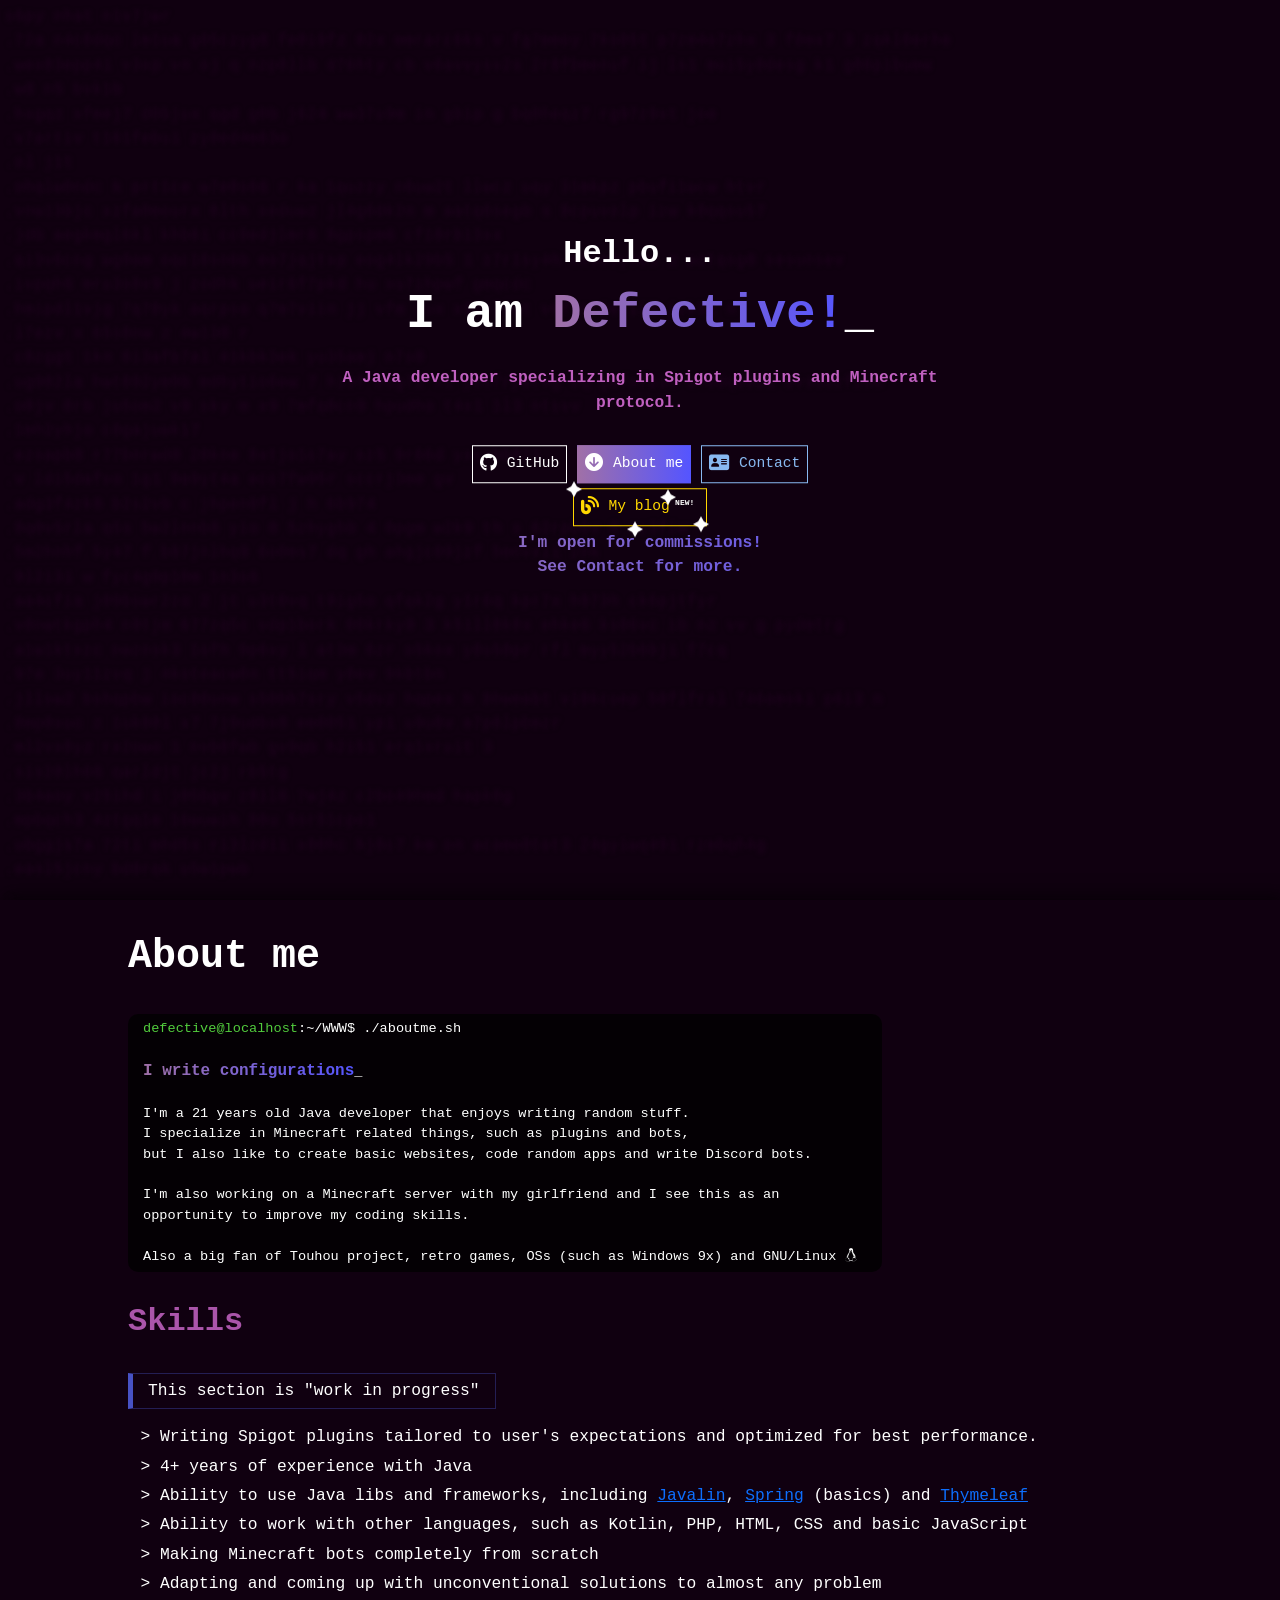
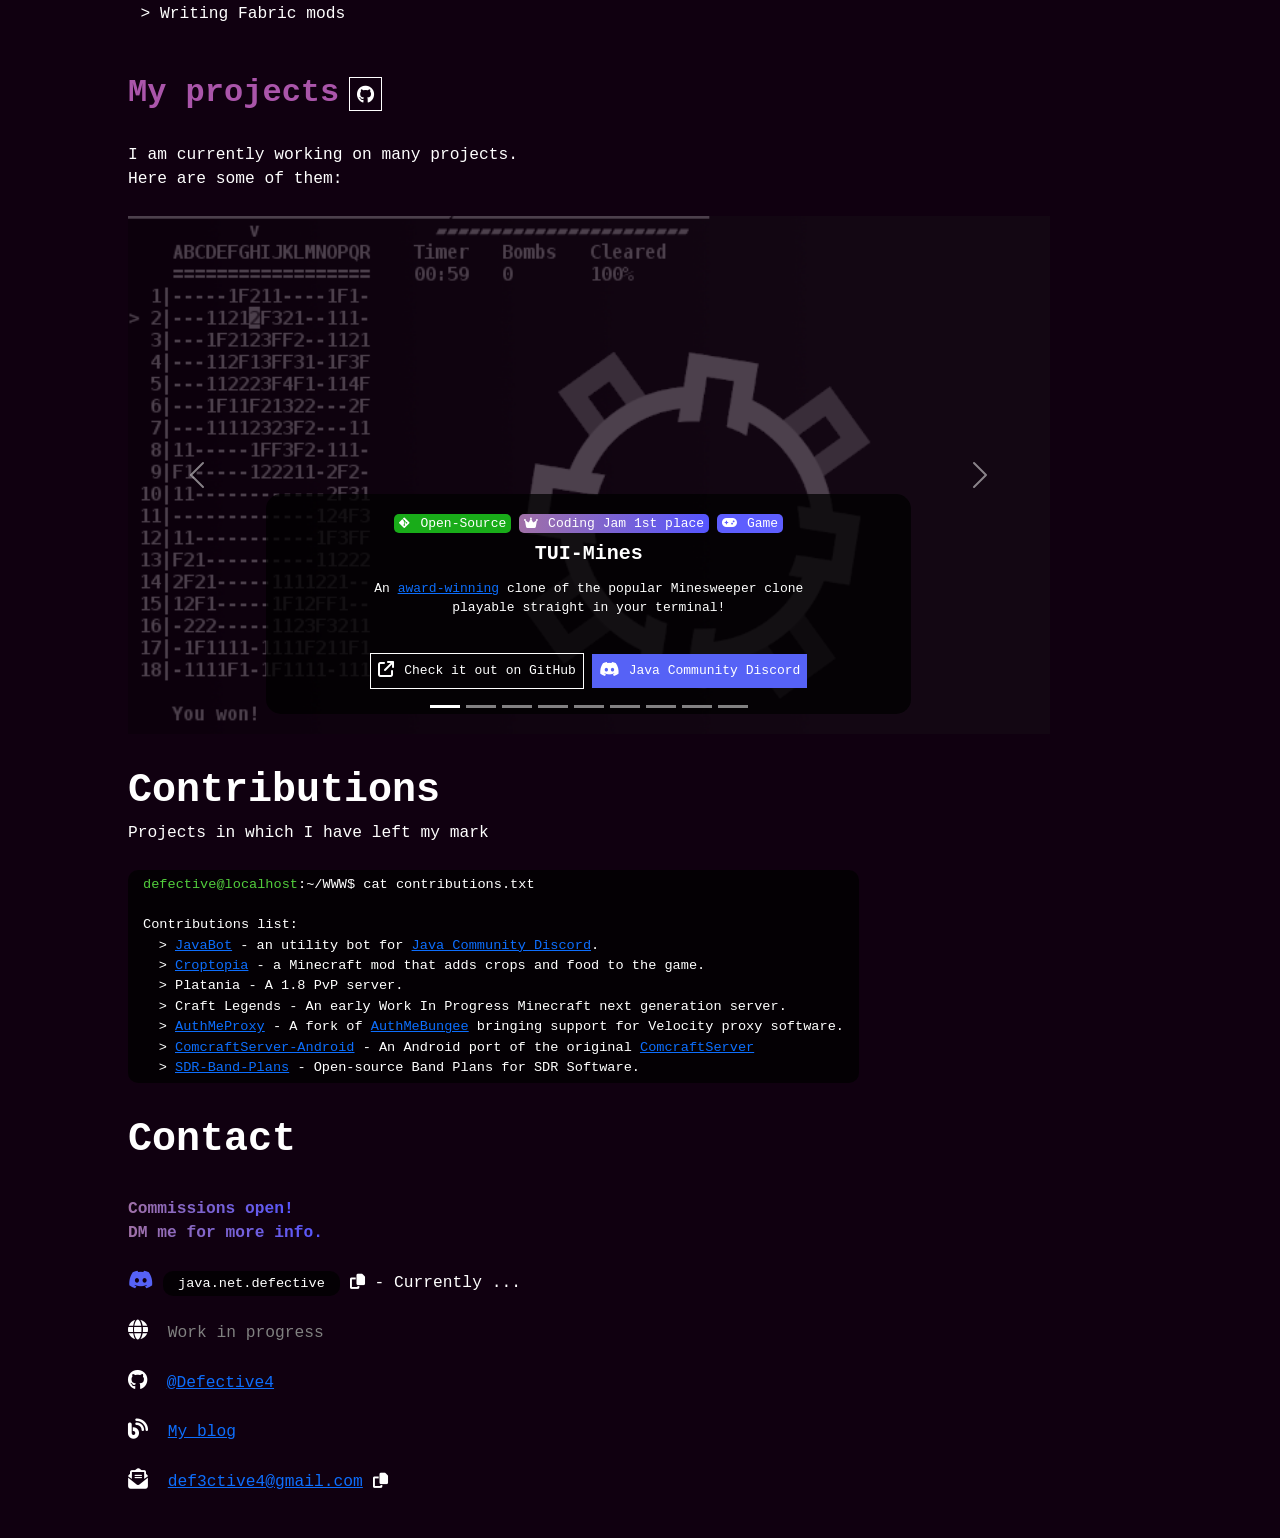
==== index.html @ 36adcb8f "Update index.html" ====
<!DOCTYPE html>
<html>

<head>
    <meta name="author" content="Defective4" />
    <meta name="twitter:title" content="Defective's Website" />
    <meta name="description" content="Hi! I'm Defective, a Java/Minecraft developer." />
    <meta name="twitter:description" content="Hi! I'm Defective, a Java/Minecraft developer." />
    <meta name="twitter:image"
        content="https://cdn.discordapp.com/avatars/1014466568484294656/8b5e52057d59ae0c62cf91e321dd4b16.png?size=1024&format=png&width=0&height=256" />
    <meta name="keywords"
        content="defective, java, developer, commissions, plugins, minecraft, spigot, paper, bukkit, blog, sdr, radio, ham, amateur, programming, development" />
    <meta name="theme-color" content="#a070a7" />

    <meta name="viewport" content="width=device-width, initial-scale=1" />
    <meta charset="UTF-8" />
    <title>Defective</title>
    <script src="js/bootstrap.bundle.js"></script>
    <script src="js/defective.js?rev=20240512"></script>
    <link rel="stylesheet" href="css/bootstrap.css">
    <link rel="stylesheet" href="css/all.min.css">
    <link rel="stylesheet" href="css/defective.css?rev=20240512">
    <link rel="stylesheet" href="css/labels.css?rev=20240511">
</head>

<body>
    <div class="console"></div>
    <div class="headerText">
        <h2 style="margin:0px; display: inline-block; color:white;">Hello...</h2><br>
        <h1 style="margin:0px 0px 15px 0px; display: inline-block"><noscript>I am Defective</noscript><span
                id="hTitle"></span><span class="blinker">_</span></h1><br>
        <div class="headerContent" style="margin-bottom: 30px;">
            <span style="color: #c060c0; font-weight: 600;">A Java developer specializing in Spigot plugins and
                Minecraft protocol.</span>
        </div>
        <div class="headerContent2">
            <a class="button github" href="https://github.com/Defective4"><i class="fab fa-github"></i>GitHub</a>
            <a class="button about" href="#about"><i class="fa fa-arrow-circle-down"></i>About me</a>
            <a class="button contact" href="#contact"><i class="fa fa-contact-card"></i>Contact</a><br>
            <a class="button golden shiny" href="blog">
                <span class="star" style="top: -8px; left: -8px; animation-delay: 1s"></span>
                <span class="star" style="top: 0%; left: 65%; animation-delay: 1.5s"></span>
                <span class="star" style="top: 90%; left: 40%; animation-delay: .75s"></span>
                <span class="star" style="top: 75%; left: 90%; animation-delay: 2.15s"></span>
                <i class="fa fa-blog"></i>My blog <span class="badge">NEW!</span></a>
        </div>
        <div style="animation: appear 1s 2.1s forwards; opacity: 0; font-weight: bold;" class="gradTitle">
            I'm open for commissions!<br>
            See Contact for more.
        </div>
    </div>

    <div class="scontainer">
        <h1 id="about">About me</h1>
        <div style="color: white">
            <p class="code">
                <span style="color: #52cc3d;">defective@localhost</span>:~/WWW$ ./aboutme.sh<br><br>
                <span class="gradTitle" style="font-size: 1rem; font-weight: 600;">I write <span
                        id="words">configurations</span></span><span class="blinker">_</span><br><br>
                <span id="console-aboutme">
                    I'm a 21 years old Java developer that enjoys writing random stuff.<br>
                    I specialize in Minecraft related things, such as plugins and bots, <br>
                    but I also like to create basic websites, code random apps and write Discord bots. <br>
                    <br>
                    I'm also working on a Minecraft server with my girlfriend and I see this as an<br>
                    opportunity to improve my coding skills.<br>
                    <br>
                    Also a big fan of Touhou project, retro games, OSs (such as Windows 9x) and GNU/Linux
                </span> <i class="fab fa-linux"></i><br>
            </p>
            <script>
                animTitle();
            </script>
            <h2>Skills</h2>
            <p class="cite">This section is "work in progress"</p>
            <div style="font-weight: normal;">
                <ul class="marginal" id="console-skills">
                    <li>Writing Spigot plugins tailored to user's expectations and optimized for best performance.</li>
                    <li>4+ years of experience with Java</li>
                    <li>Ability to use Java libs and frameworks, including <a href="https://javalin.io">Javalin</a>, <a href="https://spring.io/projects/spring-framework">Spring</a> (basics) and <a href="https://www.thymeleaf.org/">Thymeleaf</a>
                    <li>Ability to work with other languages, such as Kotlin, PHP, HTML, CSS and basic JavaScript</li>
                    <li>Making Minecraft bots completely from scratch</li>
                    <li>Adapting and coming up with unconventional solutions to almost any problem</li>
                    <li>Writing Fabric mods</li>
                </ul>
            </div>

            <!-- MODALS -->

            <div class="modal fade" id="minesSSHModal" tabindex="-1" style="font-weight: 400;">
                <div class="modal-dialog">
                    <div class="modal-content bg-dark">
                        <div class="modal-header" style="font-size: 0.95rem; font-weight: bold;">
                            SSH TUI-Mines credentials
                        </div>
                        <div class="modal-body" style="font-size: 0.85rem;text-align: left;">
                            Use these credentials in your favourite SSH client:<br>
                            (Tested with <a href="https://www.putty.org/" target="_blank">PuTTY</a>)<br><br>
                            <div class="code" style="text-align: left;">
                                Server: 65.21.130.122<br>
                                Port: 11227<br>
                                User: mines<br>
                                Password is empty
                            </div>
                        </div>
                        <div class="modal-footer">
                            <a class="button github" data-bs-dismiss="modal"><i class="fa fa-close"></i>Close</a>
                        </div>
                    </div>
                </div>
            </div>

            <div class="modal fade" id="minesModal" tabindex="-1" style="font-weight: 400;">
                <div class="modal-dialog">
                    <div class="modal-content bg-dark">
                        <div class="modal-header" style="font-size: 0.95rem; font-weight: bold;">
                            TUI-Mines
                        </div>
                        <div class="modal-body" style="font-size: 0.85rem;">
                            TUI-Mines is the winning project of a Coding Jam hosted<br>
                            at <a href="https://discord.com/invite/X3NmMgzFKF" target="_blank">Java
                                Community
                                Discord</a>.<br>
                            <br>
                            The exact announcement message with winners can be found<br>
                            here: <a
                                href="https://discord.com/channels/648956210850299986/653619894772039680/1169643030475714670"
                                class="discordLink" target="_blank"><svg role="img" xmlns="http://www.w3.org/2000/svg"
                                    width="16" height="16" fill="none" viewBox="0 0 24 24">
                                    <path fill="currentColor" fill-rule="evenodd"
                                        d="M10.99 3.16A1 1 0 1 0 9 2.84L8.15 8H4a1 1 0 0 0 0 2h3.82l-.67 4H3a1 1 0 1 0 0 2h3.82l-.8 4.84a1 1 0 0 0 1.97.32L8.85 16h4.97l-.8 4.84a1 1 0 0 0 1.97.32l.86-5.16H20a1 1 0 1 0 0-2h-3.82l.67-4H21a1 1 0 1 0 0-2h-3.82l.8-4.84a1 1 0 1 0-1.97-.32L15.15 8h-4.97l.8-4.84ZM14.15 14l.67-4H9.85l-.67 4h4.97Z"
                                        clip-rule="evenodd" class=""></path>
                                </svg>announcements
                            </a>
                        </div>
                        <div class="modal-footer">
                            <a class="button github" data-bs-dismiss="modal"><i class="fa fa-close"></i>Close</a>
                        </div>
                    </div>
                </div>
            </div>

            <div class="modal fade" id="sshModal" tabindex="-1" style="font-weight: 400;">
                <div class="modal-dialog">
                    <div class="modal-content bg-dark">
                        <div class="modal-header" style="font-size: 0.95rem; font-weight: bold;">
                            SSH login credentials
                        </div>
                        <div class="modal-body" style="font-size: 0.85rem;text-align: left;">
                            Use these credentials in your favourite SSH client:<br>
                            (Tested with <a href="https://www.putty.org/" target="_blank">PuTTY</a>)
                            <br><br>
                            <div class="code" style="text-align: left;">
                                Server: 65.21.130.122<br>
                                Port: 11227<br>
                                User: visitor<br>
                                Password is empty
                            </div>
                        </div>
                        <div class="modal-footer">
                            <a class="button github" data-bs-dismiss="modal"><i class="fa fa-close"></i>Close</a>
                        </div>
                    </div>
                </div>
            </div>

            <!-- END OF MODALS -->

            <h2 style="display: inline-block;">My projects</h2> <a class="button github"
                href="https://github.com/Defective4"><i class="fab fa-github" style="margin: 0px"></i></a><br>
            I am currently working on many projects. <br>
            Here are some of them:<br><br>
            <div id="showcaseCarousel" class="carousel slide" data-bs-ride="carousel" style="width: 80%;">
                <div class="carousel-indicators">
                    <button type="button" data-bs-target="#showcaseCarousel" data-bs-slide-to="0" class="active"
                        aria-current="true" aria-label="Slide 1"></button>
                    <button type="button" data-bs-target="#showcaseCarousel" data-bs-slide-to="1" aria-current="true"
                        aria-label="Slide 2"></button>
                    <button type="button" data-bs-target="#showcaseCarousel" data-bs-slide-to="2" aria-current="true"
                        aria-label="Slide 3"></button>
                    <button type="button" data-bs-target="#showcaseCarousel" data-bs-slide-to="3" aria-current="true"
                        aria-label="Slide 4"></button>
                    <button type="button" data-bs-target="#showcaseCarousel" data-bs-slide-to="4" aria-current="true"
                        aria-label="Slide 5"></button>
                    <button type="button" data-bs-target="#showcaseCarousel" data-bs-slide-to="5" aria-current="true"
                        aria-label="Slide 6"></button>
                    <button type="button" data-bs-target="#showcaseCarousel" data-bs-slide-to="6" aria-current="true"
                        aria-label="Slide 7"></button>
                    <button type="button" data-bs-target="#showcaseCarousel" data-bs-slide-to="7" aria-current="true"
                        aria-label="Slide 8"></button>
                    <button type="button" data-bs-target="#showcaseCarousel" data-bs-slide-to="8" aria-current="true"
                        aria-label="Slide 9"></button>
                </div>
                <div class="carousel-inner">
                    <div class="carousel-item active">
                        <img src="img/mines.png" class="d-block w-100 cImage" alt="...">
                        <div class="carousel-caption carousel-text">
                            <div class="labels d-none d-md-block">
                                <span class="label label-green"><i class="fab fa-git-alt"></i>Open-Source</span>
                                <span class="label label-shine"><i class="fa fa-crown"></i>Coding Jam 1st place</span>
                                <span class="label label-blue"><i class="fa fa-gamepad"></i>Game</span>
                            </div>
                            <h5 class="carousel-title">TUI-Mines</h5>
                            <div class="d-none d-md-block console-c-content">
                                <p>
                                    An <a href="#" onclick="event.preventDefault();" data-bs-toggle="modal"
                                        data-bs-target="#minesModal">award-winning</a> clone of the
                                    popular Minesweeper clone<br>
                                    playable straight in your terminal!<br>
                                </p><br>
                            </div>
                            <a class="button github" style="font-size: 1em;"
                                href="https://github.com/Defective4/TUI-Mines" target="_blank"><i
                                    class="fa fa-external-link"></i>Check
                                it out on GitHub</a>
                            <a class="button discord-filled" style="font-size: 1em;"
                                href="https://discord.com/invite/X3NmMgzFKF" target="_blank"><i
                                    class="fab fa-discord"></i>Java
                                Community Discord</a>
                        </div>
                    </div>
                    <div class="carousel-item">
                        <img src="img/ssh.png" class="d-block w-100 cImage" alt="...">
                        <div class="carousel-caption carousel-text">
                            <div class="labels d-none d-md-block">
                                <span class="label label-red"><i class="fa fa-ban"></i>Closed source</span>
                            </div>
                            <h5 class="carousel-title">Site over SSH</h5>
                            <div class="d-none d-md-block console-c-content">
                                <p>
                                    A version of <strong>this</strong> site available over SSH!<br>
                                    Go ahead, try it out!
                                </p><br>

                                <a class="button github" style="font-size: 1em;" data-bs-toggle="modal"
                                    data-bs-target="#sshModal"><i class="fa fa-plug"></i>SSH login
                                    credentials</a>
                            </div>
                        </div>
                    </div>
                    <div class="carousel-item">
                        <img src="img/starbox.png" class="d-block w-100 cImage" alt="...">
                        <div class="carousel-caption carousel-text">
                            <div class="labels d-none d-md-block">
                                <span class="label label-green"><i class="fab fa-git-alt"></i>Open-Source</span>
                                <span class="label label-blue">Server</span>
                                <span class="label label-gold"><i class="fa fa-hourglass-2"></i>Work in progress</span>
                            </div>
                            <h5 class="carousel-title">StarBox Engine</h5>
                            <div class="d-none d-md-block console-c-content">
                                <p>
                                    A simple, limbo-oriented Minecraft server software written from scratch in Java.
                                    <br>
                                    Currently supports Minecraft 1.16.5, has basic world support, commands and
                                    more.
                                </p><br>

                                <a class="button github" style="font-size: 1em;"
                                    href="https://github.com/Defective4/StarBox-Engine" target="_blank"><i
                                        class="fa fa-external-link"></i>Check it out on GitHub</a>
                            </div>
                        </div>
                    </div>
                    <div class="carousel-item">
                        <img src="img/guns.png" class="d-block w-100 cImage" alt="...">
                        <div class="carousel-caption carousel-text">
                            <div class="labels d-none d-md-block">
                                <span class="label label-red"><i class="fa fa-ban"></i>Closed source</span>
                                <span class="label label-shine"><i class="fa fa-wand-magic-sparkles"></i>Closed
                                    beta</span>
                                <span class="label label-green"><i class="fa fa-plug"></i>Minecraft Plugin</span>
                            </div>
                            <h5 class="carousel-title">Guns</h5>
                            <div class="d-none d-md-block console-c-content">
                                <p>
                                    A FPS (First Person Shooter) inspired by Counter-Strike: Global Offensive. <br>
                                    It has custom weapons, leaderboards, duels and <strong>custom bots</strong>!
                                </p><br>

                                <a class="button github disabled" style="font-size: 1em;"><i
                                        class="fa fa-info-circle"></i>Learn more</a>
                                <a class="button about disabled" style="font-size: 1em;"><i
                                        class="fa fa-envelope"></i>Apply for Beta</a>
                            </div>
                        </div>
                    </div>
                    <div class="carousel-item">
                        <img src="img/paint.png" class="d-block w-100 cImage" alt="...">
                        <div class="carousel-caption carousel-text">
                            <div class="labels d-none d-md-block">
                                <span class="label label-red"><i class="fa fa-ban"></i>Closed source</span>
                                <span class="label label-shine"><i class="fa fa-wand-magic-sparkles"></i>Closed
                                    beta</span>
                                <span class="label label-green"><i class="fa fa-plug"></i>Minecraft Plugin</span>
                            </div>
                            <h5 class="carousel-title">Paint</h5>
                            <div class="d-none d-md-block console-c-content">
                                <p>
                                    Paint outstanding paintings without leaving the game!<br>
                                    This game mode allows you to create paintings using a brush, <br>
                                    and after you are done you can share them using a generated link!
                                </p><br>

                                <a class="button github disabled" style="font-size: 1em;"><i
                                        class="fa fa-info-circle"></i>Learn more</a>
                                <a class="button about disabled" style="font-size: 1em;"><i
                                        class="fa fa-envelope"></i>Apply for Beta</a>
                            </div>
                        </div>
                    </div>
                    <div class="carousel-item">
                        <img src="img/noimage.png" class="d-block w-100 cImage" alt="...">
                        <div class="carousel-caption carousel-text">
                            <div class="labels d-none d-md-block">
                                <span class="label label-green"><i class="fab fa-git-alt"></i>Open-Source</span>
                                <span class="label label-blue"><i class="fa fa-book"></i>Library</span>
                            </div>
                            <h5 class="carousel-title">Minecraft-MS-Authenticator</h5>
                            <div class="d-none d-md-block console-c-content">
                                <p>
                                    A simple Java library that lets you autenticate an user with Microsoft/Mojang API.
                                    <br>
                                    It provides an easy way to access user's XBox profile and log into online Minecraft
                                    servers.
                                </p><br>

                                <a class="button github" style="font-size: 1em;"
                                    href="https://github.com/Defective4/Minecraft-MS-Authenticator" target="_blank"><i
                                        class="fa fa-external-link"></i>Check it out on GitHub</a>
                            </div>
                        </div>
                    </div>
                    <div class="carousel-item">
                        <img src="img/mcwsapi.png" class="d-block w-100 cImage" alt="...">
                        <div class="carousel-caption carousel-text">
                            <div class="labels d-none d-md-block">
                                <span class="label label-green"><i class="fab fa-git-alt"></i>Open-Source</span>
                                <span class="label label-blue"><i class="fa fa-book"></i>Library</span>
                            </div>
                            <h5 class="carousel-title">MCWebStatusAPI</h5>
                            <div class="d-none d-md-block console-c-content">

                                <p>
                                    A PHP library to fetch Minecraft server status. <br>
                                    Contains methods to ping a server and parse the response into HTML. <br>
                                    Supports RGB colors!
                                </p><br>
                            </div>
                            <a class="button github" style="font-size: 1em;"
                                href="https://github.com/Defective4/MCWebStatusAPI" target="_blank"><i
                                    class="fa fa-external-link"></i>Check it out on GitHub</a>
                        </div>
                    </div>
                    <div class="carousel-item">
                        <img src="img/amcc.png" class="d-block w-100 cImage" alt="...">
                        <div class="carousel-caption carousel-text">
                            <div class="labels d-none d-md-block">
                                <span class="label label-green"><i class="fab fa-git-alt"></i>Open-Source</span>
                                <span class="label label-blue">Client</span>
                                <span class="label label-red"><i class="fa fa-x"></i>Abandoned</span>

                            </div>
                            <h5 class="carousel-title">Another Minecraft Chat Client</h5>
                            <div class="d-none d-md-block console-c-content">

                                <p>A multi-purpose, multi-version Minecraft chat client.<br>
                                    It lets you join most of the servers and chat freely without launching, or even
                                    owning
                                    the game!
                                </p><br>
                            </div>
                            <a class="button github" style="font-size: 1em;"
                                href="https://github.com/Defective4/Another-Minecraft-Chat-Client" target="_blank"><i
                                    class="fa fa-external-link"></i>Check it out on GitHub</a>
                        </div>
                    </div>
                    <div class="carousel-item">
                        <img src="img/noimage.png" class="d-block w-100 cImage" alt="...">
                        <div class="carousel-caption carousel-text">
                            <div class="labels d-none d-md-block">
                                <span class="label label-green"><i class="fab fa-git-alt"></i>Open-Source</span>
                                <span class="label label-blue"><i class="fa fa-book"></i>Library</span>
                                <span class="label label-red"><i class="fa fa-x"></i>Abandoned</span>
                            </div>
                            <h5 class="carousel-title">MineLite</h5>
                            <div class="d-none d-md-block console-c-content">
                                <p>
                                    A basic Minecraft protocol framework.<br>
                                    It's designed with chat bots in mind, currently waits for a complete rewrite.
                                </p><br>

                                <a class="button github" style="font-size: 1em;"
                                    href="https://github.com/Defective4/MineLite" target="_blank"><i
                                        class="fa fa-external-link"></i>Check it out on GitHub</a>
                            </div>
                        </div>
                    </div>
                </div>
                <button class="carousel-control-prev" type="button" data-bs-target="#showcaseCarousel"
                    data-bs-slide="prev">
                    <span class="carousel-control-prev-icon" aria-hidden="true"></span>
                    <span class="visually-hidden">Previous</span>
                </button>
                <button class="carousel-control-next" type="button" data-bs-target="#showcaseCarousel"
                    data-bs-slide="next">
                    <span class="carousel-control-next-icon" aria-hidden="true"></span>
                    <span class="visually-hidden">Next</span>
                </button>
            </div>
        </div>
        <h1 style="margin-bottom: 0px;">Contributions</h1>
        Projects in which I have left my mark<br><br>
        <div class="code">
            <span style="color: #52cc3d;">defective@localhost</span>:~/WWW$ cat contributions.txt<br><br>
            Contributions list:<br>
            <ul style="margin: 0px;" id="console-contributions">
                <li><a href="https://github.com/Java-Discord/JavaBot" target="_blank">JavaBot</a> - an utility bot for
                    <a href="https://discordjug.net/" target="_blank">Java Community Discord</a>.
                </li>
                <li><a href="https://github.com/ExcessiveAmountsOfZombies/Croptopia" target="_blank">Croptopia</a> - a
                    Minecraft mod that adds crops and food to the game.</li>
                <li>Platania - A 1.8 PvP server.</li>
                <li>Craft Legends - An early Work In Progress Minecraft next generation server.</li>
                <li><a href="https://github.com/Defective4/AuthMeProxy" target="_blank">AuthMeProxy</a> - A fork of <a href="https://github.com/AuthMe/AuthMeBungee" target="_blank">AuthMeBungee</a> bringing support for Velocity proxy software.</li>
                <li><a href="https://github.com/Defective4/ComcraftServer-Android" target="_blank">ComcraftServer-Android</a> - An Android port of the original <a href="https://github.com/simon816/ComcraftServer" target="_blank">ComcraftServer</a></li>
                <li><a href="https://github.com/Arrin-KN1E/SDR-Band-Plans" target="_blank">SDR-Band-Plans</a> - Open-source Band Plans for SDR Software.</li>
            </ul>
        </div>
        </p>
        <h1 id="contact">Contact</h1>
        <div>
            <span style="font-weight: bold;">
                <span class="gradTitle">Commissions open!</span><br>
                <span class="gradTitle">DM me for more info.</span>
            </span><br>
            <br>
            <div id="console-contacts">
                <span class="console-contact" type="Discord"><i class="fab fa-discord" style="color: #5662F6"></i><span
                        class="code">java.net.defective</span>
                    <a copy="java.net.defective" class="copy-btn"></a>-
                    Currently <span id="discordOnline">...</span></span> <span id="discordPlaying"></span><br><br>
                <span class="console-contact" type="Website"><i class="fa fa-globe"></i> <span style="color: gray;">Work
                        in progress</span></span><br><br>
                <span class="console-contact" type="GitHub"><i class="fab fa-github"></i> <a
                        href="https://github.com/Defective4">@Defective4</a></span><br><br>
                <span class="console-contact" type="Blog"><i class="fa fa-blog"></i> <a href="blog">My
                        blog<span class="hidden" style="display:none;"> -
                            https://defective4.github.io/blog</span></a></span><br><br>
                <span class="console-contact" type="Mail"><i class="fa fa-envelope-open-text"></i> <a
                        href="mailto:def3ctive4@gmail.com">def3ctive4@gmail.com</a> <a copy="def3ctive4@gmail.com"
                        class="copy-btn"></a></span>

                <script>
                    const discordOnline = document.getElementById("discordOnline");
                    const xhr = new XMLHttpRequest();
                    xhr.onreadystatechange = function () {
                        if (xhr.readyState == XMLHttpRequest.DONE && xhr.status == 200) {
                            const content = xhr.responseText;
                            const json = JSON.parse(content);
                            let color;
                            let inner;

                            switch (json["status"]) {
                                case "online": {
                                    color = "lime";
                                    inner = "Online!";
                                    break;
                                }
                                case "idle": {
                                    color = "yellow";
                                    inner = "Idle";
                                    break;
                                }
                                case "dnd": {
                                    color = "red";
                                    inner = "Do not disturb";
                                    break;
                                }
                                default: {
                                    color = "gray";
                                    inner = "Offline";
                                    break;
                                }
                            }

                            const playing = json["playing"];
                            const discordPlaying = document.getElementById("discordPlaying");

                            if (playing !== undefined) {
                                discordPlaying.innerHTML = " (playing <strong>" + playing + "</strong>)";
                            } else {
                                const client = json["clients"];
                                if (client !== undefined && client == "phone") {
                                    discordPlaying.innerHTML = " (on my phone)";
                                }
                            }

                            discordOnline.style.color = color;
                            discordOnline.innerHTML = inner;
                        }
                    }
                    xhr.open("GET", "https://racuszki.pl/racuszek/online");
                    xhr.send();
                </script>
            </div>
            <br><br>
            <script>
                initCopy();
            </script>
        </div>
    </div>
</body>

</html>
---- css/defective.css ----
#post-time {
    opacity: 0.5;
    font-size: 0.8rem;
}

.accordion-button {
    background-color: #00000000 !important;
    color: white !important;
}

.accordion-item {
    border: none !important;
}

.accordion-header {
    padding: 0px !important;
    margin: 0px !important;
}

tr {
    border: 1px solid rgba(255, 255, 255, 0.3);
}

table,
thead {
    outline: 1px solid white;
}

td,
th {
    padding: 5px;
    border: 1px solid rgba(255, 255, 255, 0.3);
}

.post-container ul li {
    list-style-type: "- ";
}

.post-container {
    margin-top: 32px;
    border: 1px solid rgba(255, 255, 255, 0.171);
    border-radius: 15px;
    padding: 30px 60px;
    text-align: justify;
    font-size: 0.85rem;
}

.post-container code {
    background-color: rgba(0, 0, 0, 0.7);
    display: inline-block;
    border-radius: 5px;
    padding: 2px 5px;
}

.post-container pre code {
    padding: 15px 15px;
}

.post-container h1,
.post-container h2,
.post-container h3 {
    color: white !important;
    margin: 30px 0px 5px 0px;
}

.card {
    background-color: rgba(255, 255, 255, 0);
    border: 1px solid rgba(255, 255, 255, 0.1);
    font-size: 0.75rem;
}

.card-link {
    color: #c58cce !important;
    font-weight: bold;
    text-decoration: none;
    cursor: pointer;
    font-size: 0.8rem;
    border-radius: 5px;
    padding: 3px 5px;
    margin-left: -5px;
    transition: background-color .1s ease-in-out;
    user-select: none;
    position: relative;
    overflow: hidden !important;
    background: #00000000;
    border: none;
}

.card-link:before {
    content: "";
    position: absolute;
    background: rgba(255, 255, 255, 0.3);
    top: 50%;
    left: 50%;
    transform: translate(-50%, -50%);
    width: 0;
    border-radius: 100%;
}

.card-link.ripple:before {
    animation: ripple 1s forwards;
}

@keyframes ripple {
    0% {
        width: 0%;
        padding-top: 0%;
        opacity: 1;
    }

    40% {
        width: 120%;
        padding-top: 120%;
        opacity: 1;
    }

    100% {
        width: 120%;
        padding-top: 120%;
        opacity: 0;
    }
}

.card-link:hover,
.card-link:focus {
    background: rgba(255, 255, 255, 0.1);
}

.card-body h5 {
    margin: 0px;
}

.card-time {
    margin-top: 0px;
    opacity: 0.5;
    user-select: none;
    width: fit-content;
    text-decoration: underline;
    cursor: pointer;
}

.cards {
    margin-top: 16px;
}

.cards .card {
    margin-bottom: 16px;
}

.star {
    position: absolute;
    background-image: url(../img/star.png);
    background-size: contain;
    width: 16px;
    height: 16px;
    animation: shine 2s infinite linear;
    pointer-events: none;
}

@keyframes shine {
    0% {
        transform: rotate(0deg) scale(0%);
    }

    40% {
        transform: rotate(360deg) scale(100%);
    }

    80%,
    100% {
        transform: rotate(720deg) scale(0%);
    }
}

.shiny {
    position: relative;
}

.fa,
.fab {
    margin-right: 10px;
}

table a {
    text-decoration: none;
}

.copy-btn {
    color: white;
    font-size: 0.95rem;
    text-decoration: none;
}

.copy-btn:hover {
    color: white;
}

.discordLink {
    background-color: rgba(88, 101, 242, 0.3);
    padding: 0px 2px;
    color: white !important;
    text-decoration: none;
    border-radius: 3px;
    transition: background-color 0.05s ease-out 0s, color 0.05s ease-out 0s;
}

.discordLink:hover {
    background-color: rgba(88, 101, 242);
}

.code {
    background: rgba(0, 0, 0, 0.75);
    width: fit-content;
    padding: 5px 15px;
    border-radius: 10px;
    font-size: 0.85rem;
}

.imgHeader {
    width: 64rem;
    max-width: 100%;
    opacity: 0.5;
    position: relative;
    left: 50%;
    transform: translateX(-50%);
}

.carousel-title {
    margin: 5px 0px 10px 0px;
}

.carousel-text {
    font-size: 0.8em;
    background: rgba(0, 0, 0, 0.75);
    border-radius: 15px;
}

.cImage {
    opacity: 0.25;
    transition: 0.25s;
}


.disabled {
    opacity: 0.5;
    cursor: not-allowed !important;
    transform: scale(1) !important;
}

.cImage:hover {
    opacity: 0.5;
}

.marginal li {
    margin-bottom: 5px;
}

.cite {
    border-style: solid;
    border-color: #4751c460 #4751c460 #4751c460 #4752c4;
    border-width: 1px 1px 1px 5px;
    padding: 5px 15px;
    width: fit-content;
}

.console {
    color: rgba(0, 0, 0, 0);
    text-shadow: 5px 5px 5px #200020;
    position: fixed;
    pointer-events: none;
    user-select: none;
}

.scontainer {
    position: absolute;
    top: 100%;
    padding-left: 10%;
    background-color: #100010 !important;
    box-shadow: 5px -5px 15px #080008;
    width: 100%;
}

.button:active {
    transform: scale(0.95);
}

.button {
    padding: 7px;
    font-size: 0.9em;
    cursor: pointer;
    transition: 0.1s;
    text-decoration: none;
    overflow-wrap: initial;
    border-radius: 0px;
    margin-bottom: 5px;
    display: inline-flex;
    width: fit-content;
    user-select: none;
}

.button.contact {
    border: 1px solid rgb(136, 185, 241);
    color: rgb(136, 185, 241);
}

.button.contact:hover {
    background: rgb(136, 185, 241);
    color: black;
}

.button.golden {
    border: 1px solid gold;
    color: gold;
}

.button.github {
    border: 1px solid white;
    color: white;
}

.button.github:hover {
    color: black;
    background: white;
}

.button.discord {
    border: 1px solid #5662F6;
    color: #5662F6;
}

.button.discord-filled {
    background: #5662F6;
    color: white;
}

.button.discord-filled:hover {
    background: #4752c4;
}

h3 {
    color: white;
}

h2 {
    color: #aa55aa;
}

ul li {
    list-style-type: "> "
}

.button.discord:hover {
    background: #5662F6;
    color: white;
}

.button.about {
    border-image: linear-gradient(to right, #a070a7, #5555ff) 1 1;
    border-width: 1px;
    border-style: solid;
    color: white;
    background-image: linear-gradient(to right, #a070a7, #5555ff) !important;
}

html {
    scroll-behavior: smooth;
}

body {
    background-color: #100010 !important;
    color: white;
    font-size: 1.25em;
    font-family: monospace;
}

.gradTitle {
    background: linear-gradient(to right, #a070a7, #5555ff);
    color: rgba(0, 0, 0, 0);
    -webkit-background-clip: text;
    background-clip: text;
}


.headerContent {
    position: relative;
    animation: appear 1s 1s forwards;
    opacity: 0;
}

.headerContent2 {
    position: relative;
    animation: appear 1s 1.5s forwards;
    opacity: 0;
    cursor: default;
}

@keyframes appear {
    from {
        top: 50px;
        opacity: 0;
    }

    to {
        top: 0px;
        opacity: 1;
    }
}

.headerText {
    text-align: center;
    position: absolute;
    top: 45%;
    left: 50%;
    transform: translate(-50%, -50%);
}

.headerText h1 {
    font-size: 3em;
}

.blinker {
    animation: blinker 0.5s infinite 0.5s;
    color: white;
    animation-timing-function: step-end;
}

@keyframes blinker {
    from {
        opacity: 1;
    }

    50% {
        opacity: 0;
    }

    to {
        opacity: 1;
    }
}
---- css/labels.css ----
.badge {
    font-size: 0.5rem;
}

.label {
    padding: 2px 5px;
    border-radius: 5px;
}

.label i {
    font-size: 0.75rem !important;
}

.labels {
    cursor: default;
    user-select: none;
    pointer-events: none;
}

.label.label-green {
    background: rgb(25, 172, 25);
}

.label.label-blue {
    background: rgb(94, 94, 255);
}

.label.label-shine {
    background: linear-gradient(to right, #a070a7, #5555ff);
}

.label.label-red {
    background: rgb(202, 35, 35);
}

.label.label-gold {
    background: rgb(175, 152, 19);
}
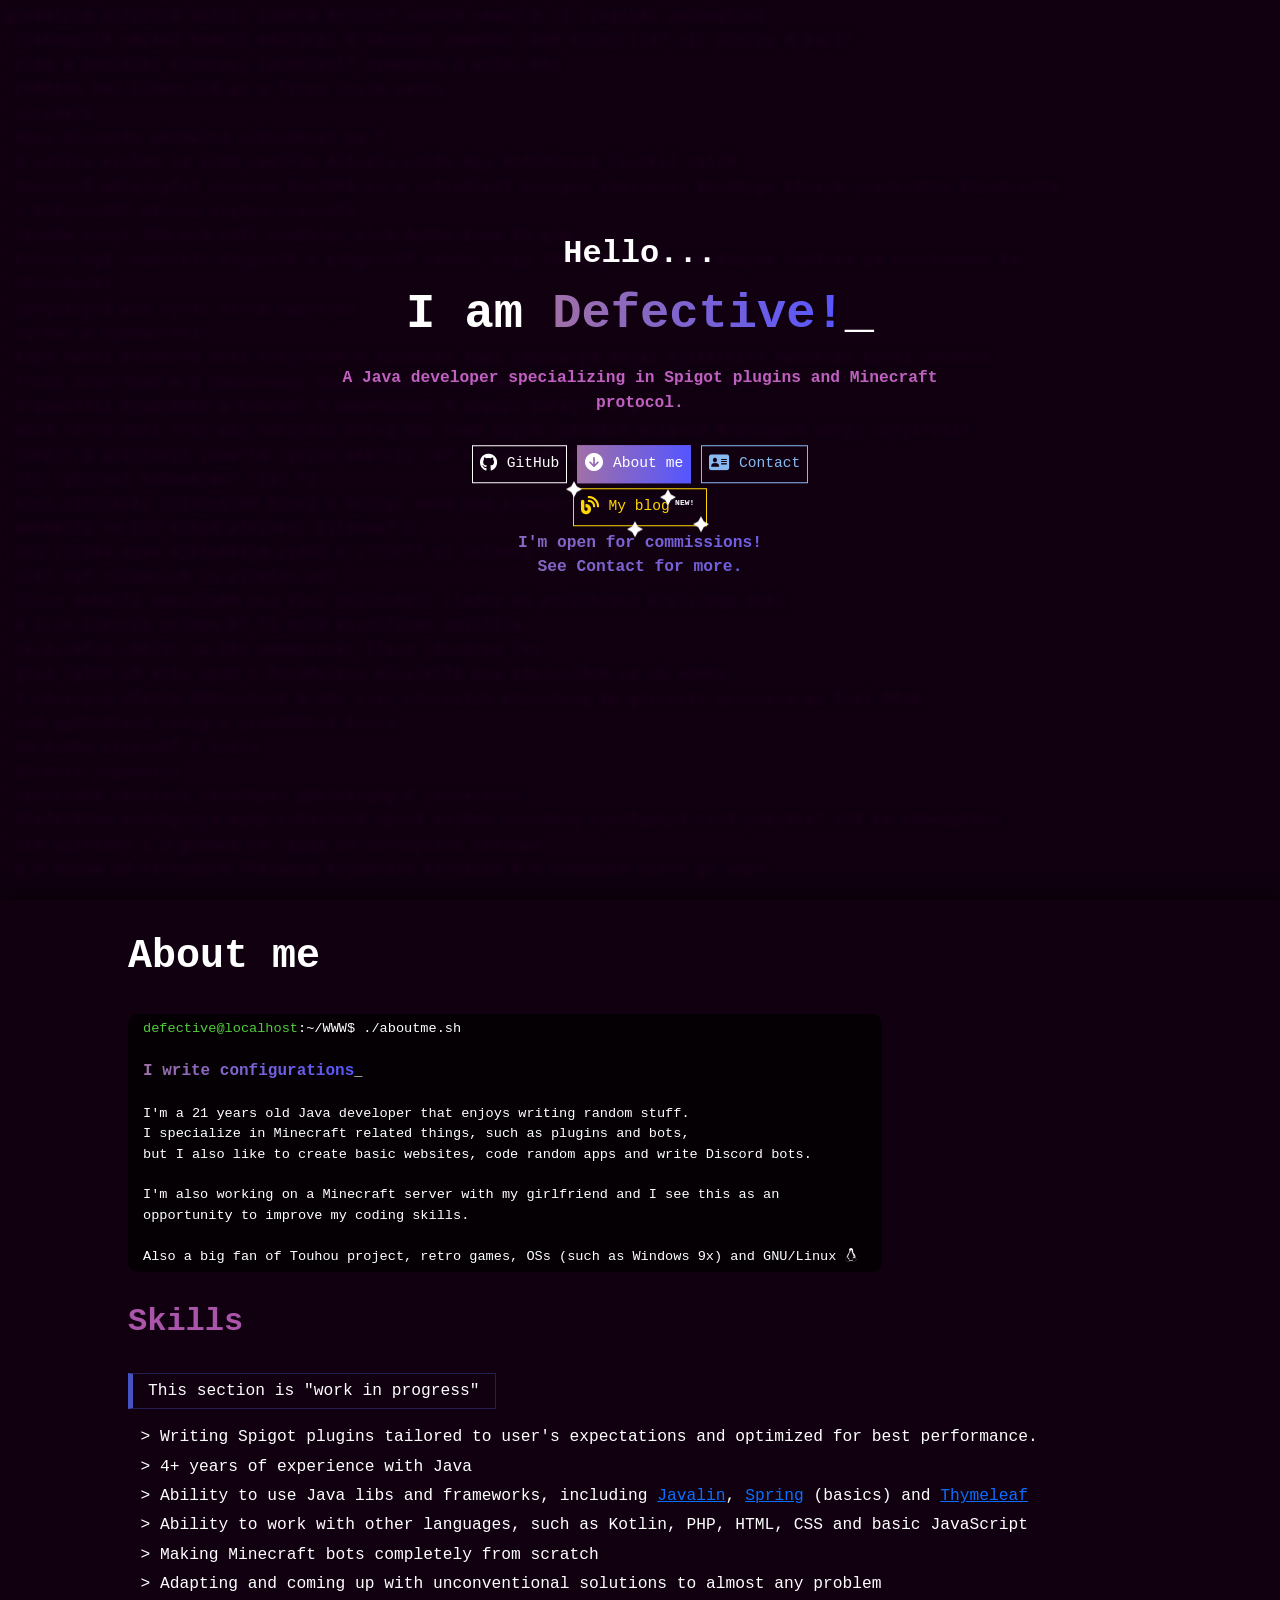
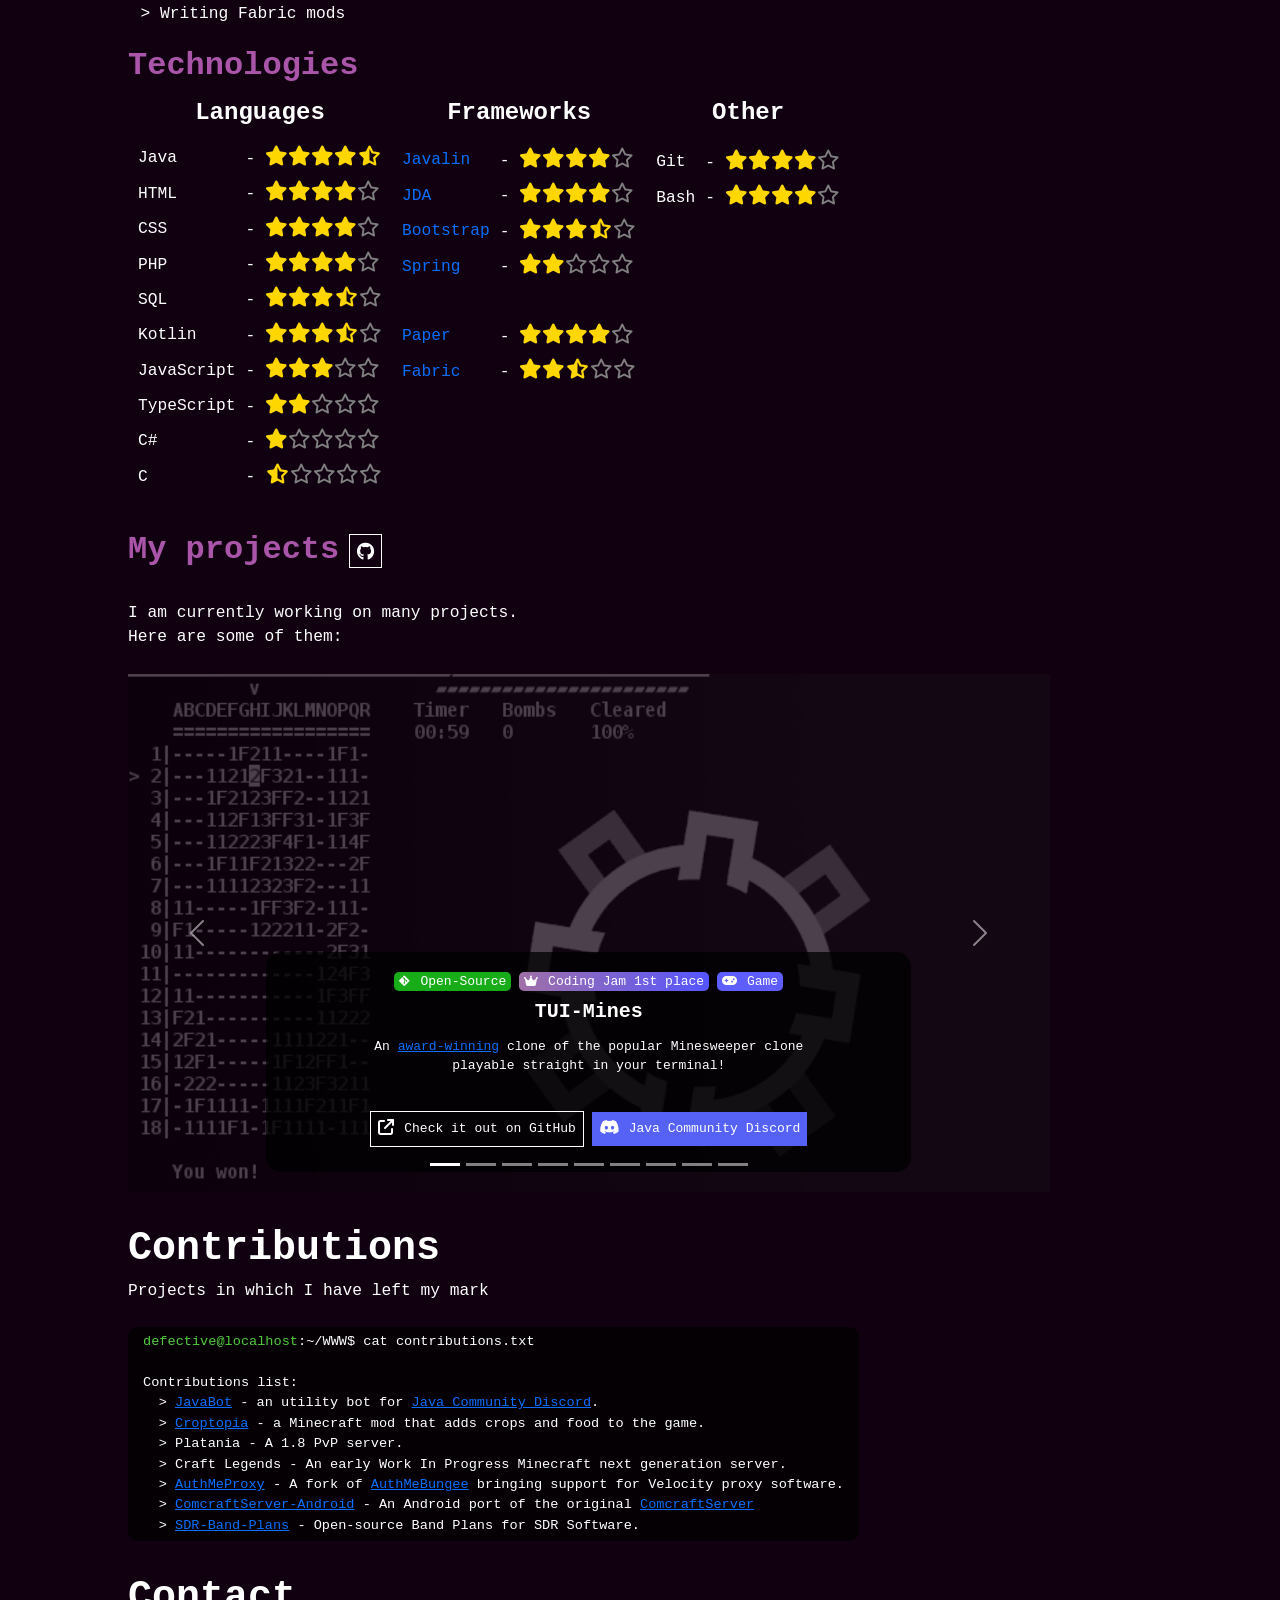
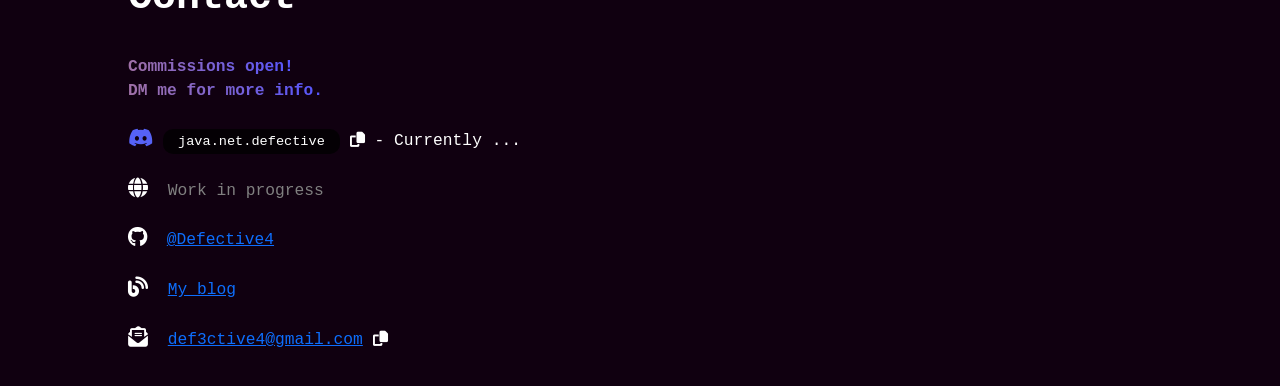
==== commit 7361a961: ""Technologies" section" ====
--- a/index.html
+++ b/index.html
@@ -77,12 +77,208 @@
                 <ul class="marginal" id="console-skills">
                     <li>Writing Spigot plugins tailored to user's expectations and optimized for best performance.</li>
                     <li>4+ years of experience with Java</li>
-                    <li>Ability to use Java libs and frameworks, including <a href="https://javalin.io">Javalin</a>, <a href="https://spring.io/projects/spring-framework">Spring</a> (basics) and <a href="https://www.thymeleaf.org/">Thymeleaf</a>
+                    <li>Ability to use Java libs and frameworks, including <a href="https://javalin.io">Javalin</a>, <a
+                            href="https://spring.io/projects/spring-framework">Spring</a> (basics) and <a
+                            href="https://www.thymeleaf.org/">Thymeleaf</a>
                     <li>Ability to work with other languages, such as Kotlin, PHP, HTML, CSS and basic JavaScript</li>
                     <li>Making Minecraft bots completely from scratch</li>
                     <li>Adapting and coming up with unconventional solutions to almost any problem</li>
                     <li>Writing Fabric mods</li>
                 </ul>
+            </div>
+
+            <h2 style="margin: 0px;">Technologies</h2>
+            <div style="font-weight: normal;">
+                <table class="noborder">
+                    <thead>
+                        <tr>
+                            <th>
+                                <h4 style="margin: 0px; text-align: center;">Languages</h4>
+                            </th>
+                            <th>
+                                <h4 style="margin: 0px; text-align: center;">Frameworks</h4>
+                            </th>
+                            <th>
+                                <h4 style="margin: 0px; text-align: center;">Other</h4>
+                            </th>
+                        </tr>
+                    </thead>
+                    <tbody>
+                        <tr>
+                            <td>
+                                <table class="noborder">
+                                    <tr>
+                                        <td>Java</td>
+                                        <td> - <i class="fa-solid fa-star"></i><i class="fa-solid fa-star"></i><i
+                                                class="fa-solid fa-star"></i><i class="fa-solid fa-star"></i><i
+                                                class="fa-solid fa-star-half-stroke"></i></td>
+                                    </tr>
+                                    <tr>
+                                        <td>HTML</td>
+                                        <td> - <i class="fa-solid fa-star"></i><i class="fa-solid fa-star"></i><i
+                                                class="fa-solid fa-star"></i><i class="fa-solid fa-star"></i><i
+                                                class="fa-regular fa-star"></i></td>
+                                    </tr>
+                                    <tr>
+                                        <td>CSS</td>
+                                        <td> - <i class="fa-solid fa-star"></i><i class="fa-solid fa-star"></i><i
+                                                class="fa-solid fa-star"></i><i class="fa-solid fa-star"></i><i
+                                                class="fa-regular fa-star"></i></td>
+                                    </tr>
+                                    <tr>
+                                        <td>PHP</td>
+                                        <td> - <i class="fa-solid fa-star"></i><i class="fa-solid fa-star"></i><i
+                                                class="fa-solid fa-star"></i><i class="fa-solid fa-star"></i><i
+                                                class="fa-regular fa-star"></i></td>
+                                    </tr>
+                                    <tr>
+                                        <td>SQL</td>
+                                        <td> - <i class="fa-solid fa-star"></i><i class="fa-solid fa-star"></i><i
+                                                class="fa-solid fa-star"></i><i
+                                                class="fa-solid fa-star-half-stroke"></i><i
+                                                class="fa-regular fa-star"></i></td>
+                                    </tr>
+                                    <tr>
+                                        <td>Kotlin</td>
+                                        <td> - <i class="fa-solid fa-star"></i><i class="fa-solid fa-star"></i><i
+                                                class="fa-solid fa-star"></i><i
+                                                class="fa-solid fa-star-half-stroke"></i><i
+                                                class="fa-regular fa-star"></i></td>
+                                    </tr>
+                                    <tr>
+                                        <td>JavaScript</td>
+                                        <td> - <i class="fa-solid fa-star"></i><i class="fa-solid fa-star"></i><i
+                                                class="fa-solid fa-star"></i><i class="fa-regular fa-star"></i><i
+                                                class="fa-regular fa-star"></i></td>
+                                    </tr>
+                                    <tr>
+                                        <td>TypeScript</td>
+                                        <td> - <i class="fa-solid fa-star"></i><i class="fa-solid fa-star"></i><i
+                                                class="fa-regular fa-star"></i><i class="fa-regular fa-star"></i><i
+                                                class="fa-regular fa-star"></i></td>
+                                    </tr>
+                                    <tr>
+                                        <td>C#</td>
+                                        <td> - <i class="fa-solid fa-star"></i><i class="fa-regular fa-star"></i><i
+                                                class="fa-regular fa-star"></i><i class="fa-regular fa-star"></i><i
+                                                class="fa-regular fa-star"></i></td>
+                                    </tr>
+                                    <tr>
+                                        <td>C</td>
+                                        <td> - <i class="fa-solid fa-star-half-stroke"></i><i
+                                                class="fa-regular fa-star"></i><i class="fa-regular fa-star"></i><i
+                                                class="fa-regular fa-star"></i><i class="fa-regular fa-star"></i></td>
+                                    </tr>
+                                </table>
+                            </td>
+                            <td>
+                                <table class="noborder">
+                                    <tr>
+                                        <td><a href="https://javalin.io/" target="_blank">Javalin</a></td>
+                                        <td> - <i class="fa-solid fa-star"></i><i class="fa-solid fa-star"></i><i
+                                                class="fa-solid fa-star"></i><i class="fa-solid fa-star"></i><i
+                                                class="fa-regular fa-star"></i></td>
+                                    </tr>
+                                    <tr>
+                                        <td><a href="https://github.com/discord-jda/JDA" target="_blank">JDA</a></td>
+                                        <td> - <i class="fa-solid fa-star"></i><i class="fa-solid fa-star"></i><i
+                                                class="fa-solid fa-star"></i><i class="fa-solid fa-star"></i><i
+                                                class="fa-regular fa-star"></i></td>
+                                    </tr>
+                                    <tr>
+                                        <td><a href="https://getbootstrap.com/" target="_blank">Bootstrap</a></td>
+                                        <td> - <i class="fa-solid fa-star"></i><i class="fa-solid fa-star"></i><i
+                                                class="fa-solid fa-star"></i><i
+                                                class="fa-solid fa-star-half-stroke"></i><i
+                                                class="fa-regular fa-star"></i></td>
+                                    </tr>
+                                    <tr>
+                                        <td><a href="https://spring.io/" target="_blank">Spring</a></td>
+                                        <td> - <i class="fa-solid fa-star"></i><i class="fa-solid fa-star"></i><i
+                                                class="fa-regular fa-star"></i><i class="fa-regular fa-star"></i><i
+                                                class="fa-regular fa-star"></i></td>
+                                    </tr>
+                                    <tr>
+                                        <td><br></td>
+                                        <td></td>
+                                    </tr>
+                                    <tr>
+                                        <td><a href="https://papermc.io/" target="_blank">Paper</a></td>
+                                        <td> - <i class="fa-solid fa-star"></i><i class="fa-solid fa-star"></i><i
+                                                class="fa-solid fa-star"></i><i class="fa-solid fa-star"></i><i
+                                                class="fa-regular fa-star"></i></td>
+                                    </tr>
+                                    <tr>
+                                        <td><a href="https://fabricmc.net/" target="_blank">Fabric</a></td>
+                                        <td> - <i class="fa-solid fa-star"></i><i class="fa-solid fa-star"></i><i
+                                                class="fa-solid fa-star-half-stroke"></i><i
+                                                class="fa-regular fa-star"></i><i class="fa-regular fa-star"></i></td>
+                                    </tr>
+                                    <tr>
+                                        <td><br></td>
+                                        <td></td>
+                                    </tr>
+                                    <tr>
+                                        <td><br></td>
+                                        <td></td>
+                                    </tr>
+                                    <tr>
+                                        <td><br></td>
+                                        <td></td>
+                                    </tr>
+                                </table>
+                            </td>
+                            <td>
+                                <table class="noborder">
+                                    <tr>
+                                        <td>Git</td>
+                                        <td> - <i class="fa-solid fa-star"></i><i class="fa-solid fa-star"></i><i
+                                                class="fa-solid fa-solid"></i><i class="fa-solid fa-star"></i><i
+                                                class="fa-solid fa-star"></i><i class="fa-regular fa-star"></i></td>
+                                    </tr>
+                                    <tr>
+                                        <td>Bash</td>
+                                        <td> - <i class="fa-solid fa-star"></i><i class="fa-solid fa-star"></i><i
+                                                class="fa-solid fa-solid"></i><i class="fa-solid fa-star"></i><i
+                                                class="fa-solid fa-star"></i><i class="fa-regular fa-star"></i></td>
+                                    </tr>
+                                    <tr>
+                                        <td><br></td>
+                                        <td></td>
+                                    </tr>
+                                    <tr>
+                                        <td><br></td>
+                                        <td></td>
+                                    </tr>
+                                    <tr>
+                                        <td><br></td>
+                                        <td></td>
+                                    </tr>
+                                    <tr>
+                                        <td><br></td>
+                                        <td></td>
+                                    </tr>
+                                    <tr>
+                                        <td><br></td>
+                                        <td></td>
+                                    </tr>
+                                    <tr>
+                                        <td><br></td>
+                                        <td></td>
+                                    </tr>
+                                    <tr>
+                                        <td><br></td>
+                                        <td></td>
+                                    </tr>
+                                    <tr>
+                                        <td><br></td>
+                                        <td></td>
+                                    </tr>
+                                </table>
+                            </td>
+                        </tr>
+                    </tbody>
+                </table>
             </div>
 
             <!-- MODALS -->
@@ -421,9 +617,14 @@
                     Minecraft mod that adds crops and food to the game.</li>
                 <li>Platania - A 1.8 PvP server.</li>
                 <li>Craft Legends - An early Work In Progress Minecraft next generation server.</li>
-                <li><a href="https://github.com/Defective4/AuthMeProxy" target="_blank">AuthMeProxy</a> - A fork of <a href="https://github.com/AuthMe/AuthMeBungee" target="_blank">AuthMeBungee</a> bringing support for Velocity proxy software.</li>
-                <li><a href="https://github.com/Defective4/ComcraftServer-Android" target="_blank">ComcraftServer-Android</a> - An Android port of the original <a href="https://github.com/simon816/ComcraftServer" target="_blank">ComcraftServer</a></li>
-                <li><a href="https://github.com/Arrin-KN1E/SDR-Band-Plans" target="_blank">SDR-Band-Plans</a> - Open-source Band Plans for SDR Software.</li>
+                <li><a href="https://github.com/Defective4/AuthMeProxy" target="_blank">AuthMeProxy</a> - A fork of <a
+                        href="https://github.com/AuthMe/AuthMeBungee" target="_blank">AuthMeBungee</a> bringing support
+                    for Velocity proxy software.</li>
+                <li><a href="https://github.com/Defective4/ComcraftServer-Android"
+                        target="_blank">ComcraftServer-Android</a> - An Android port of the original <a
+                        href="https://github.com/simon816/ComcraftServer" target="_blank">ComcraftServer</a></li>
+                <li><a href="https://github.com/Arrin-KN1E/SDR-Band-Plans" target="_blank">SDR-Band-Plans</a> -
+                    Open-source Band Plans for SDR Software.</li>
             </ul>
         </div>
         </p>
--- a/css/defective.css
+++ b/css/defective.css
@@ -1,6 +1,31 @@
 #post-time {
     opacity: 0.5;
     font-size: 0.8rem;
+}
+
+.fa-star {
+    color: gold;
+}
+
+.fa-star-half-stroke {
+    color: gold;
+}
+
+.fa-regular.fa-star {
+    color: gray;
+}
+
+table.noborder {
+    outline: none !important;
+    border: none !important;
+}
+
+table.noborder td,
+tr,
+th,
+thead {
+    outline: none !important;
+    border: none !important;
 }
 
 .accordion-button {
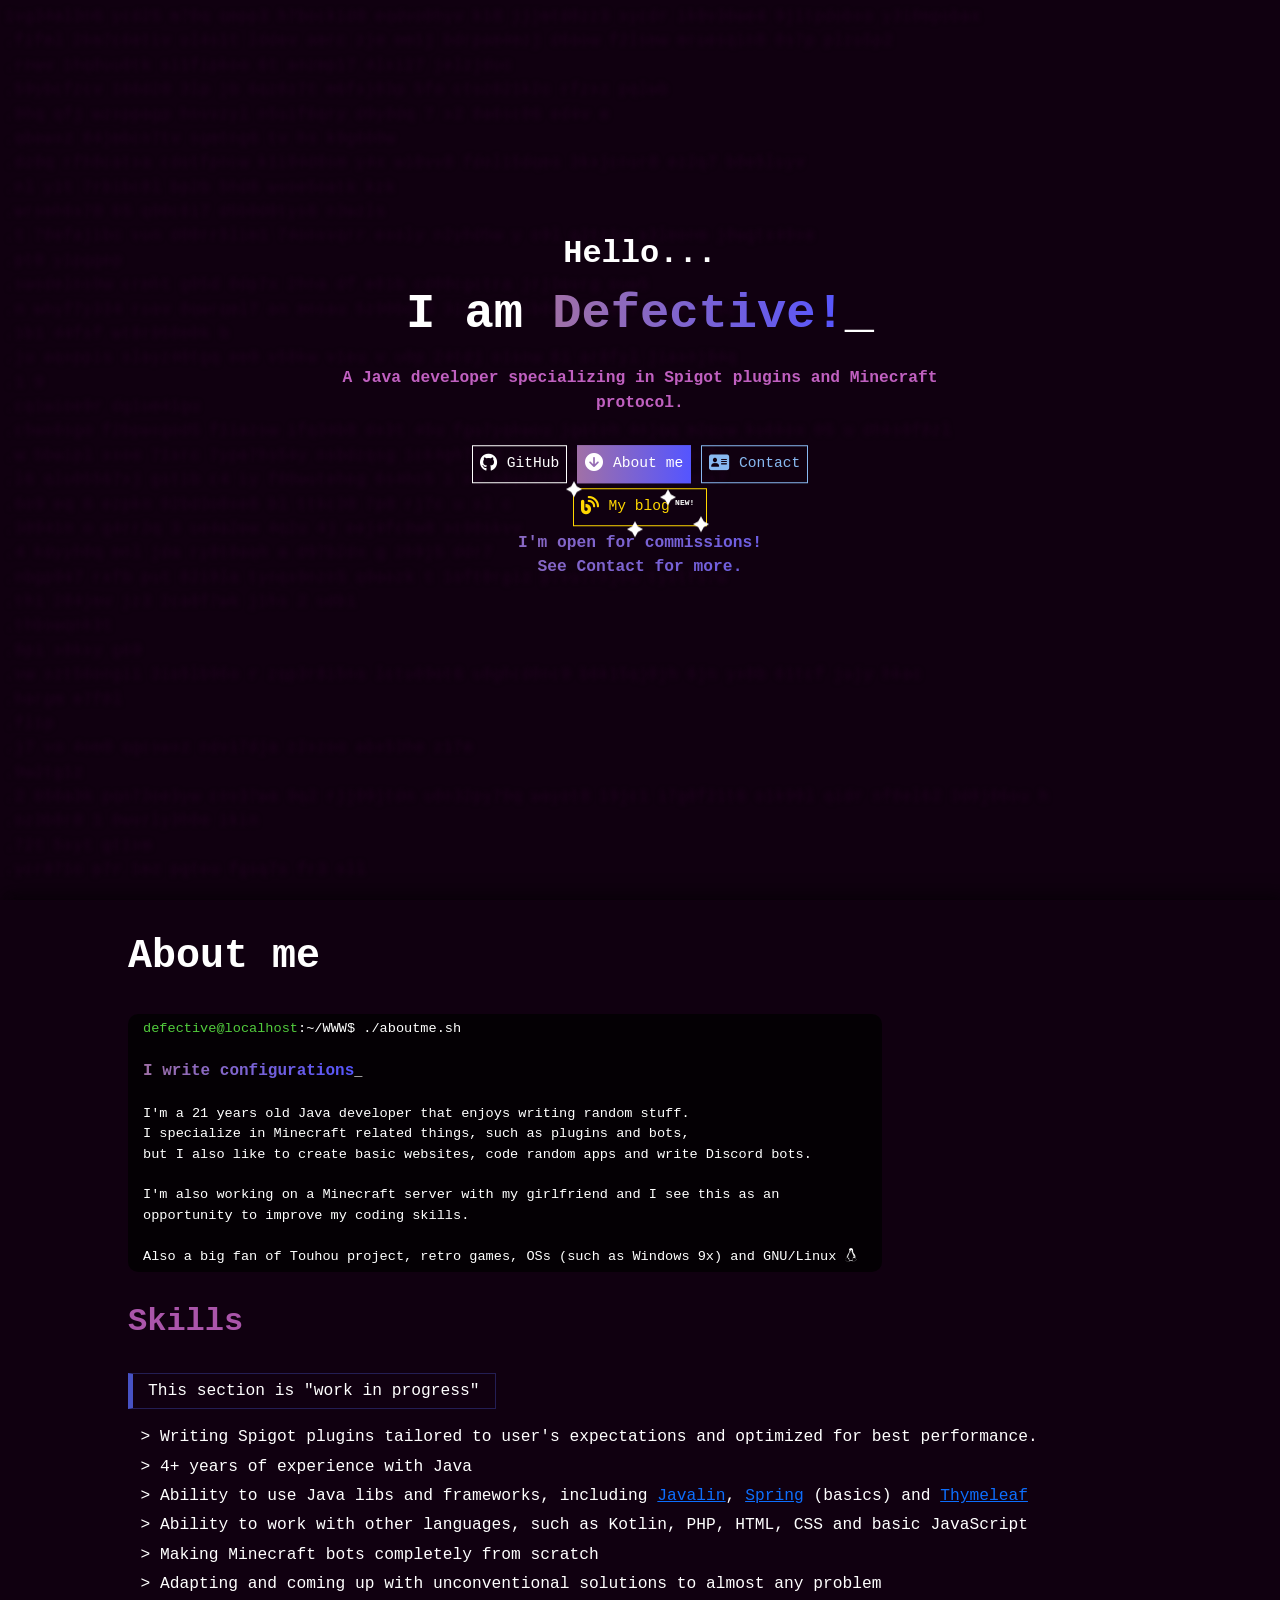
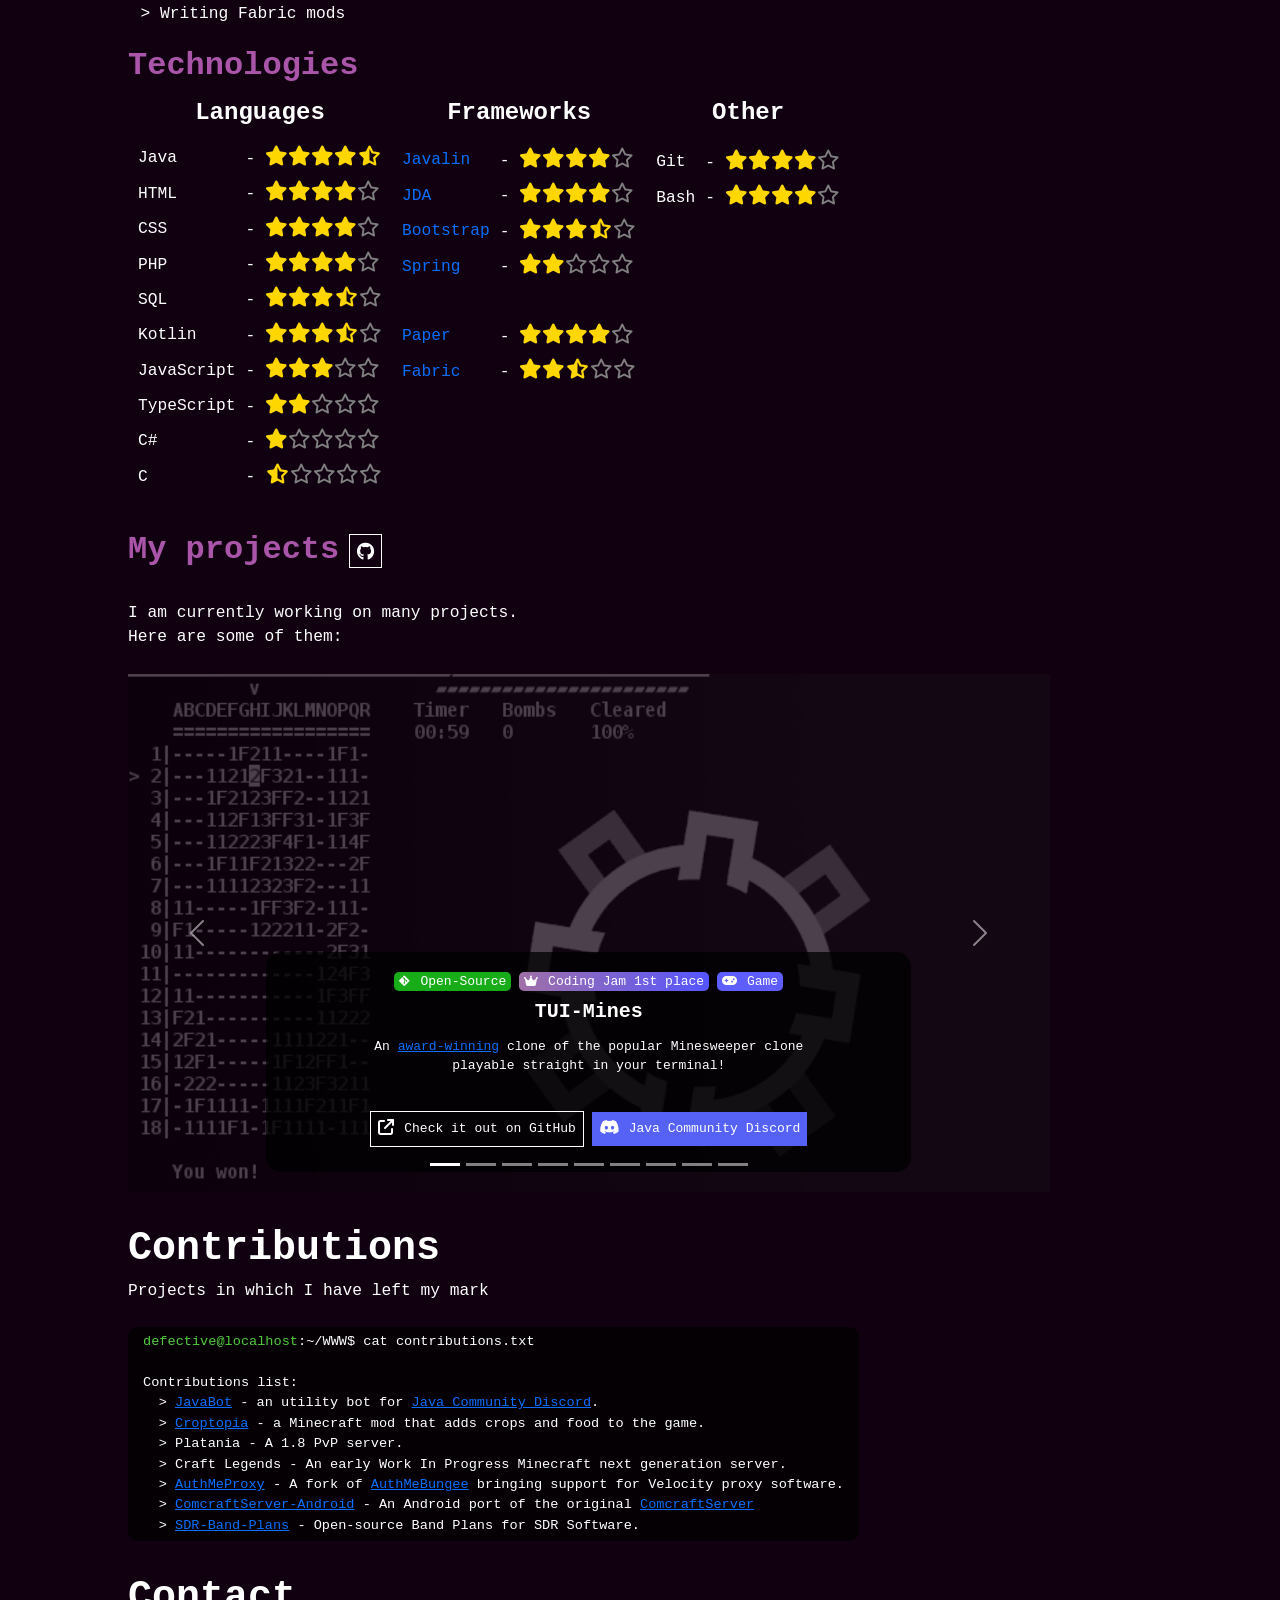
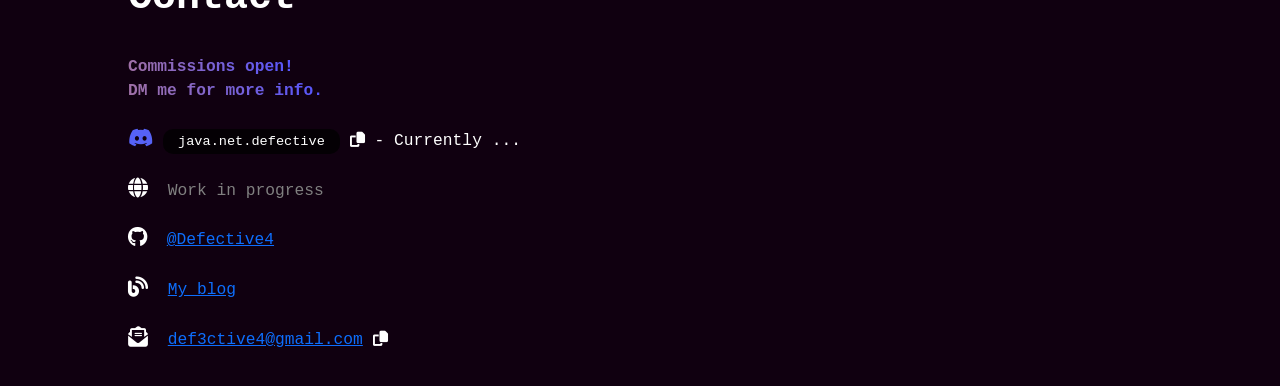
==== commit 28cdafaa: "Update CSS rev" ====
--- a/index.html
+++ b/index.html
@@ -20,7 +20,7 @@
     <link rel="stylesheet" href="css/bootstrap.css">
     <link rel="stylesheet" href="css/all.min.css">
     <link rel="stylesheet" href="css/defective.css?rev=20240512">
-    <link rel="stylesheet" href="css/labels.css?rev=20240511">
+    <link rel="stylesheet" href="css/labels.css?rev=20240621">
 </head>
 
 <body>
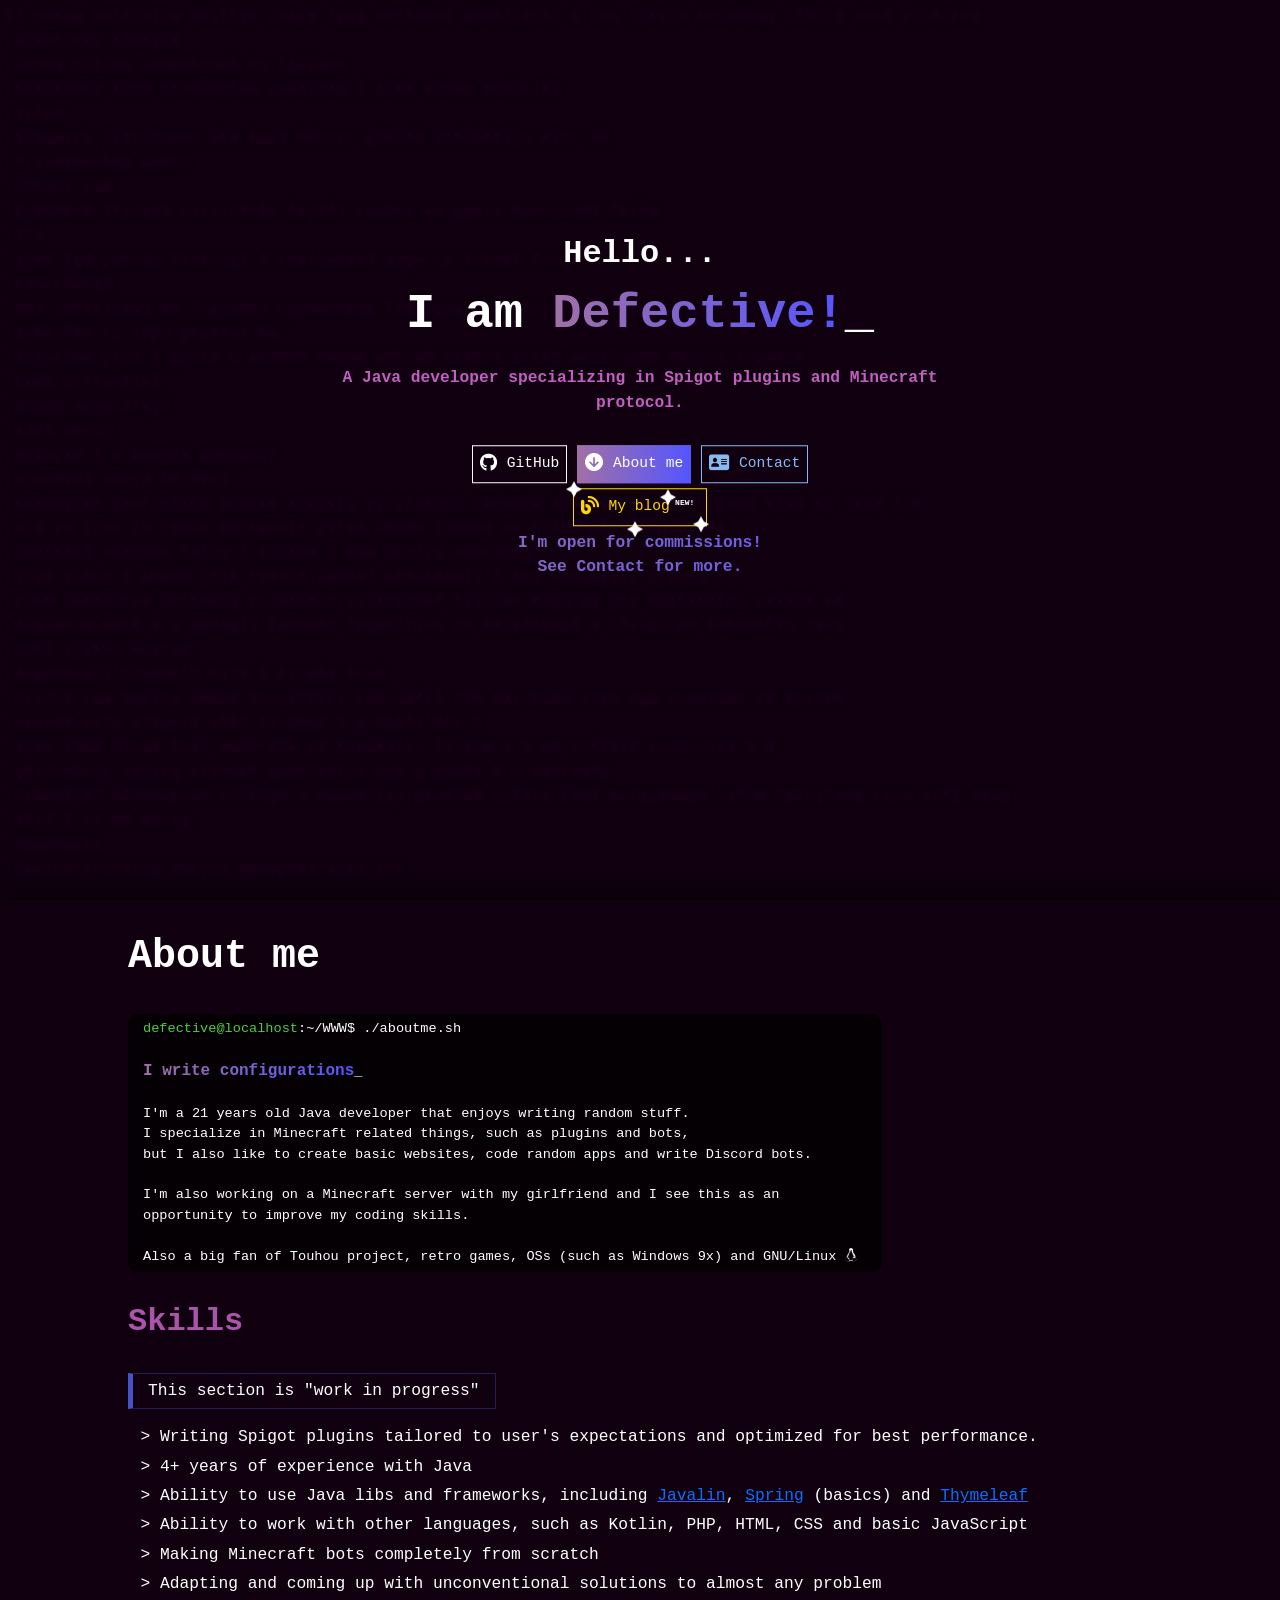
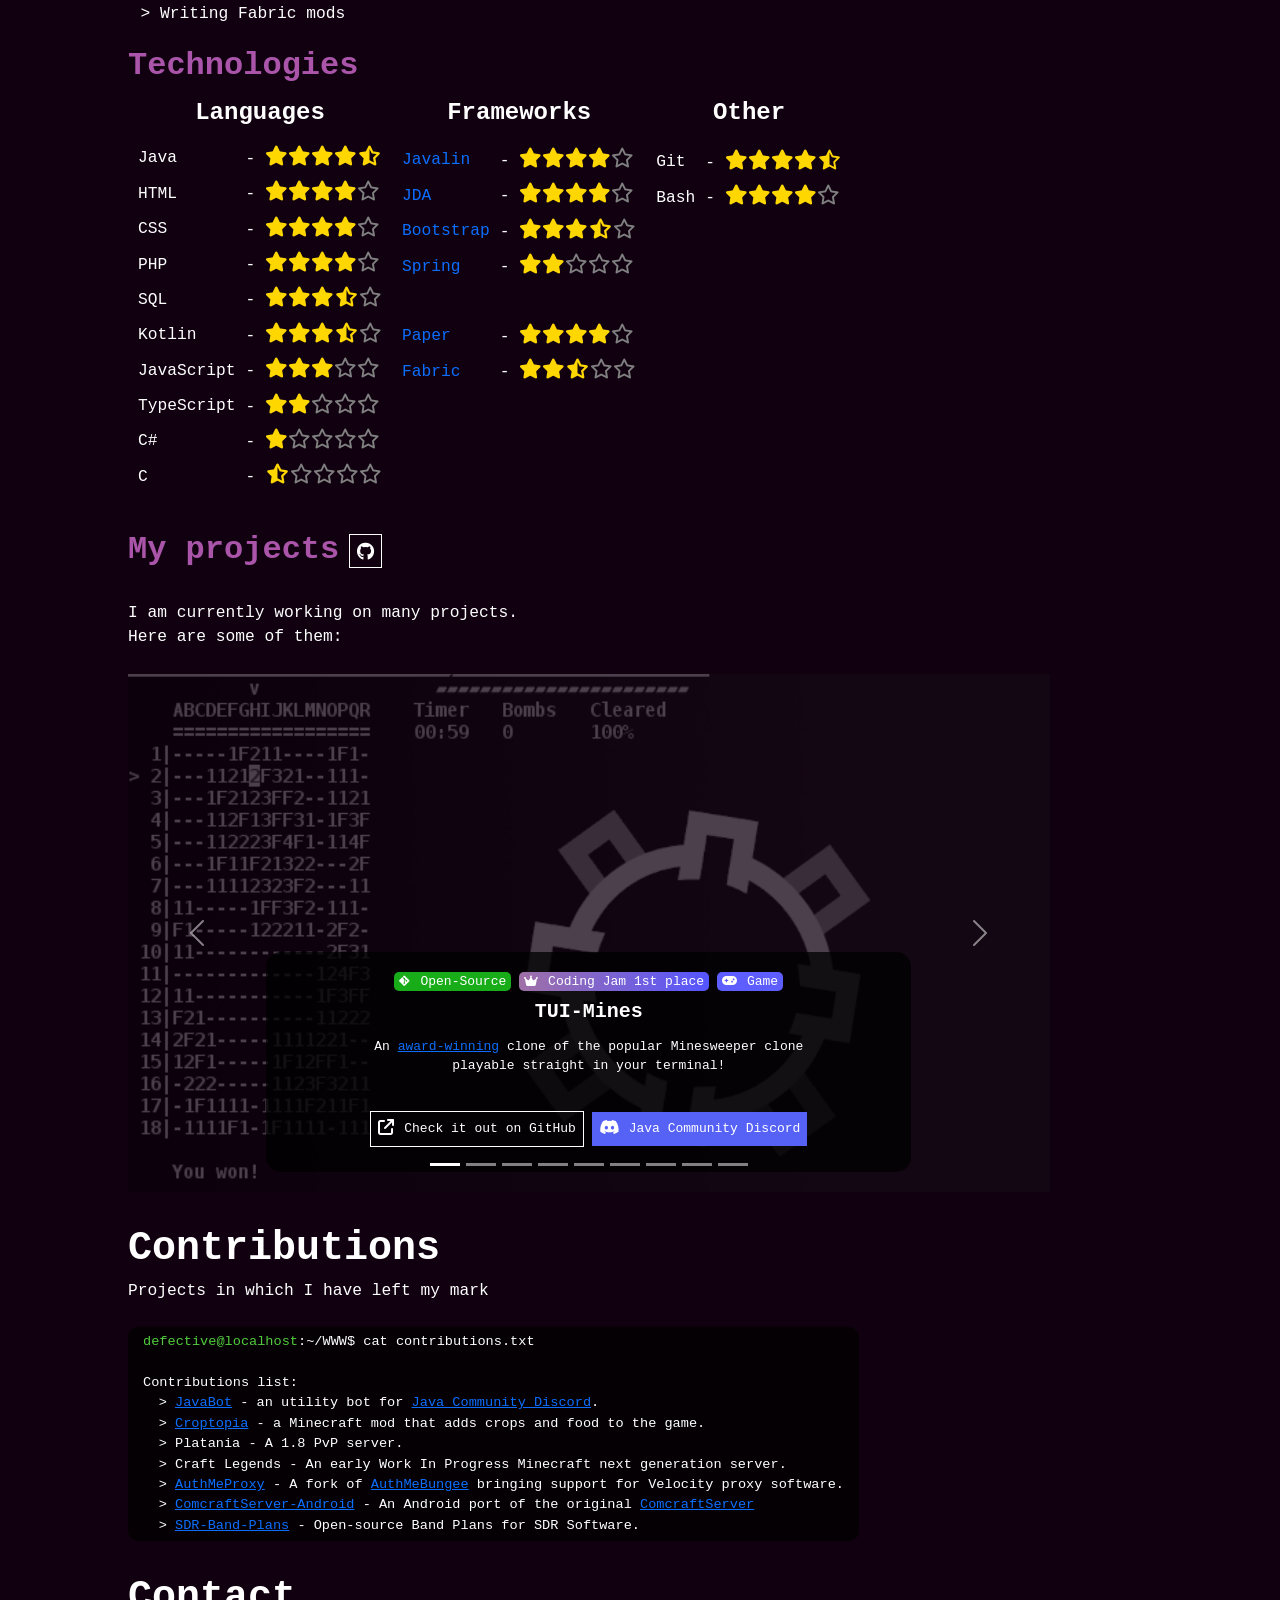
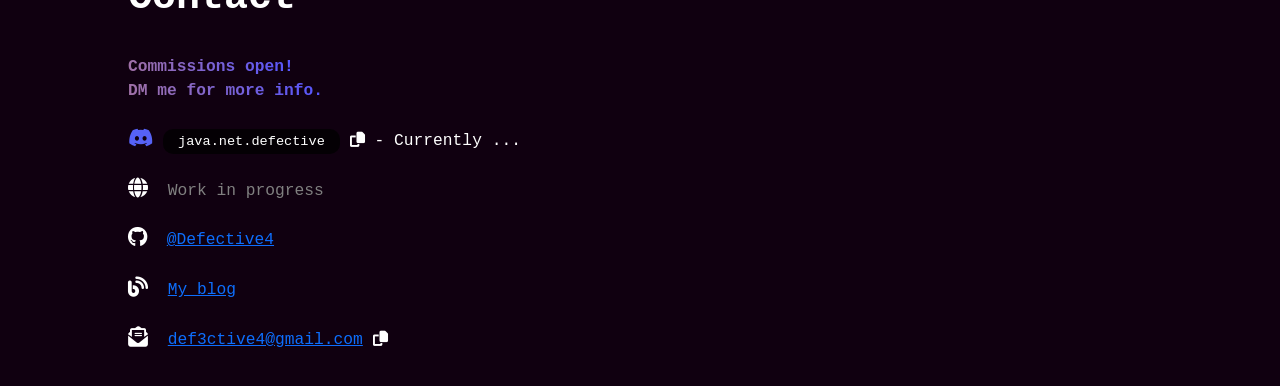
==== commit 6a0d7e02: "Update index.html" ====
--- a/index.html
+++ b/index.html
@@ -234,7 +234,7 @@
                                         <td>Git</td>
                                         <td> - <i class="fa-solid fa-star"></i><i class="fa-solid fa-star"></i><i
                                                 class="fa-solid fa-solid"></i><i class="fa-solid fa-star"></i><i
-                                                class="fa-solid fa-star"></i><i class="fa-regular fa-star"></i></td>
+                                                class="fa-solid fa-star"></i><i class="fa-regular fa-star-half-stroke"></i></td>
                                     </tr>
                                     <tr>
                                         <td>Bash</td>
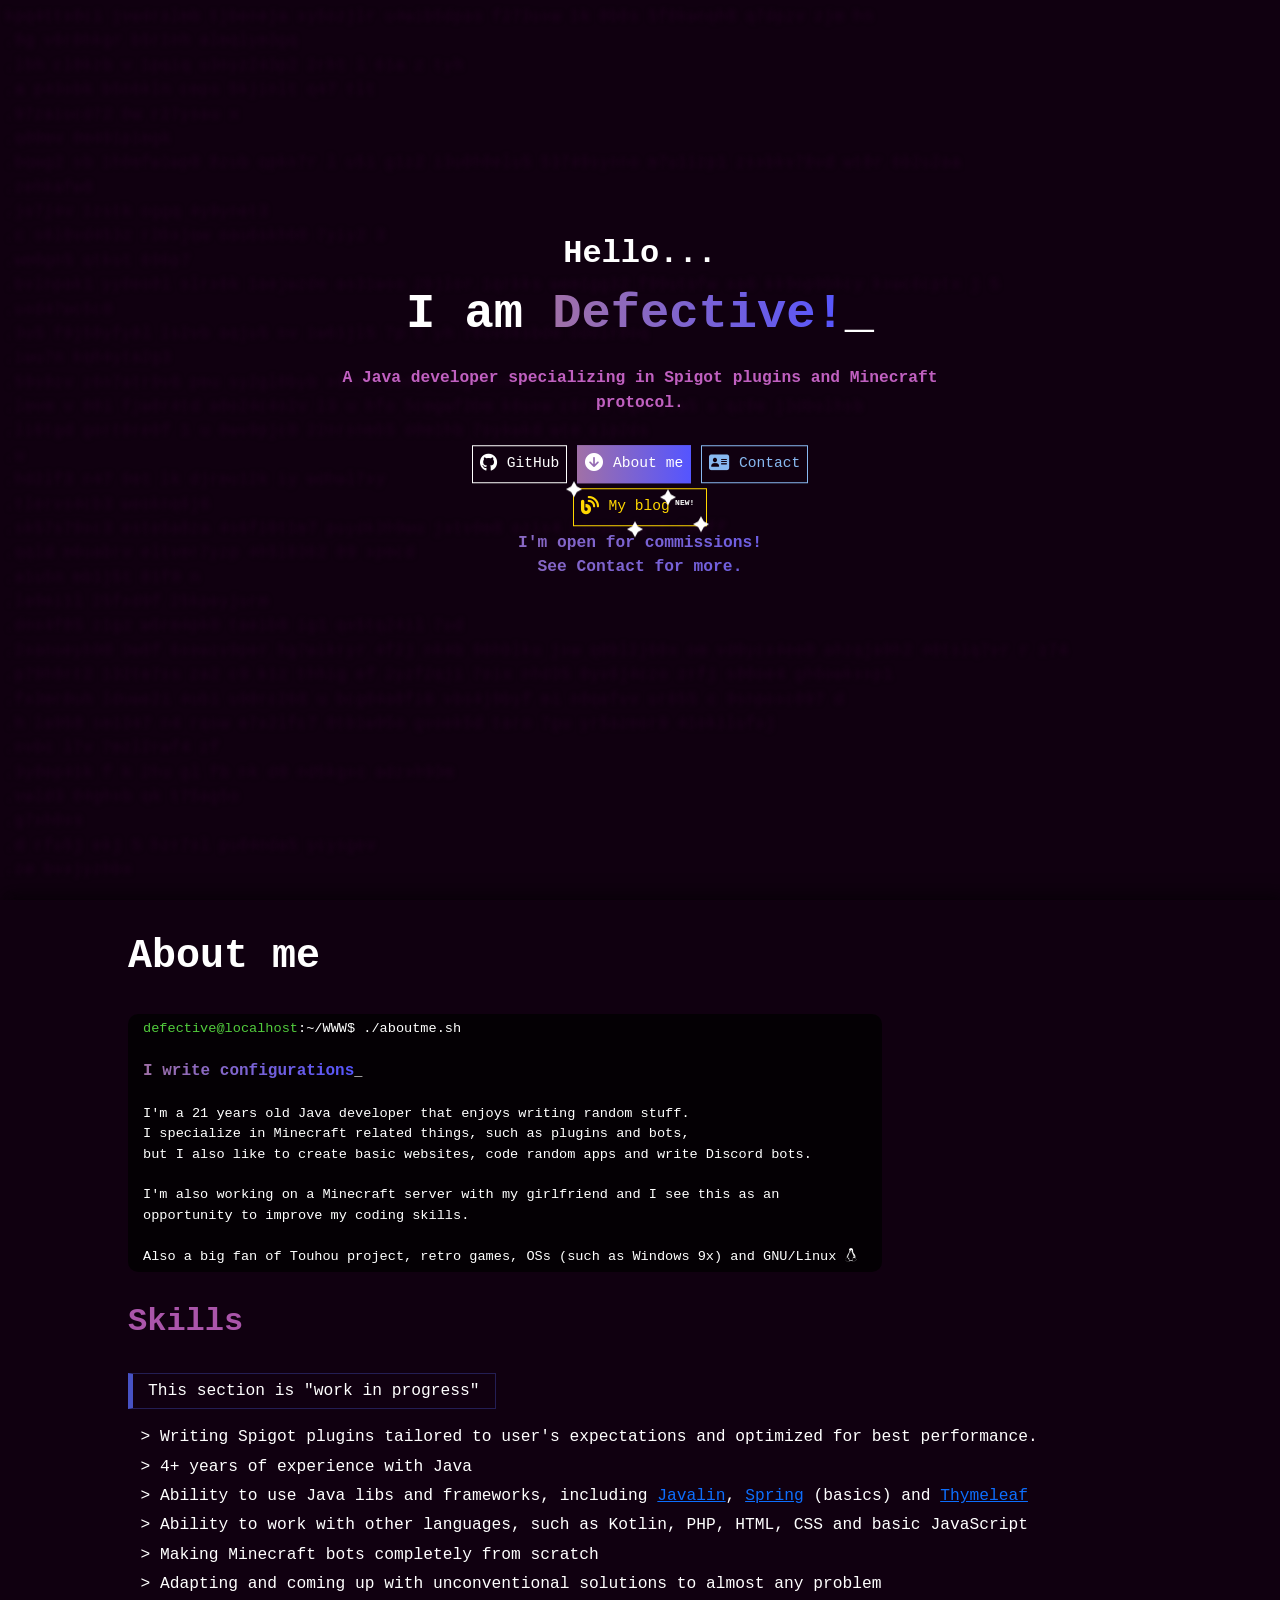
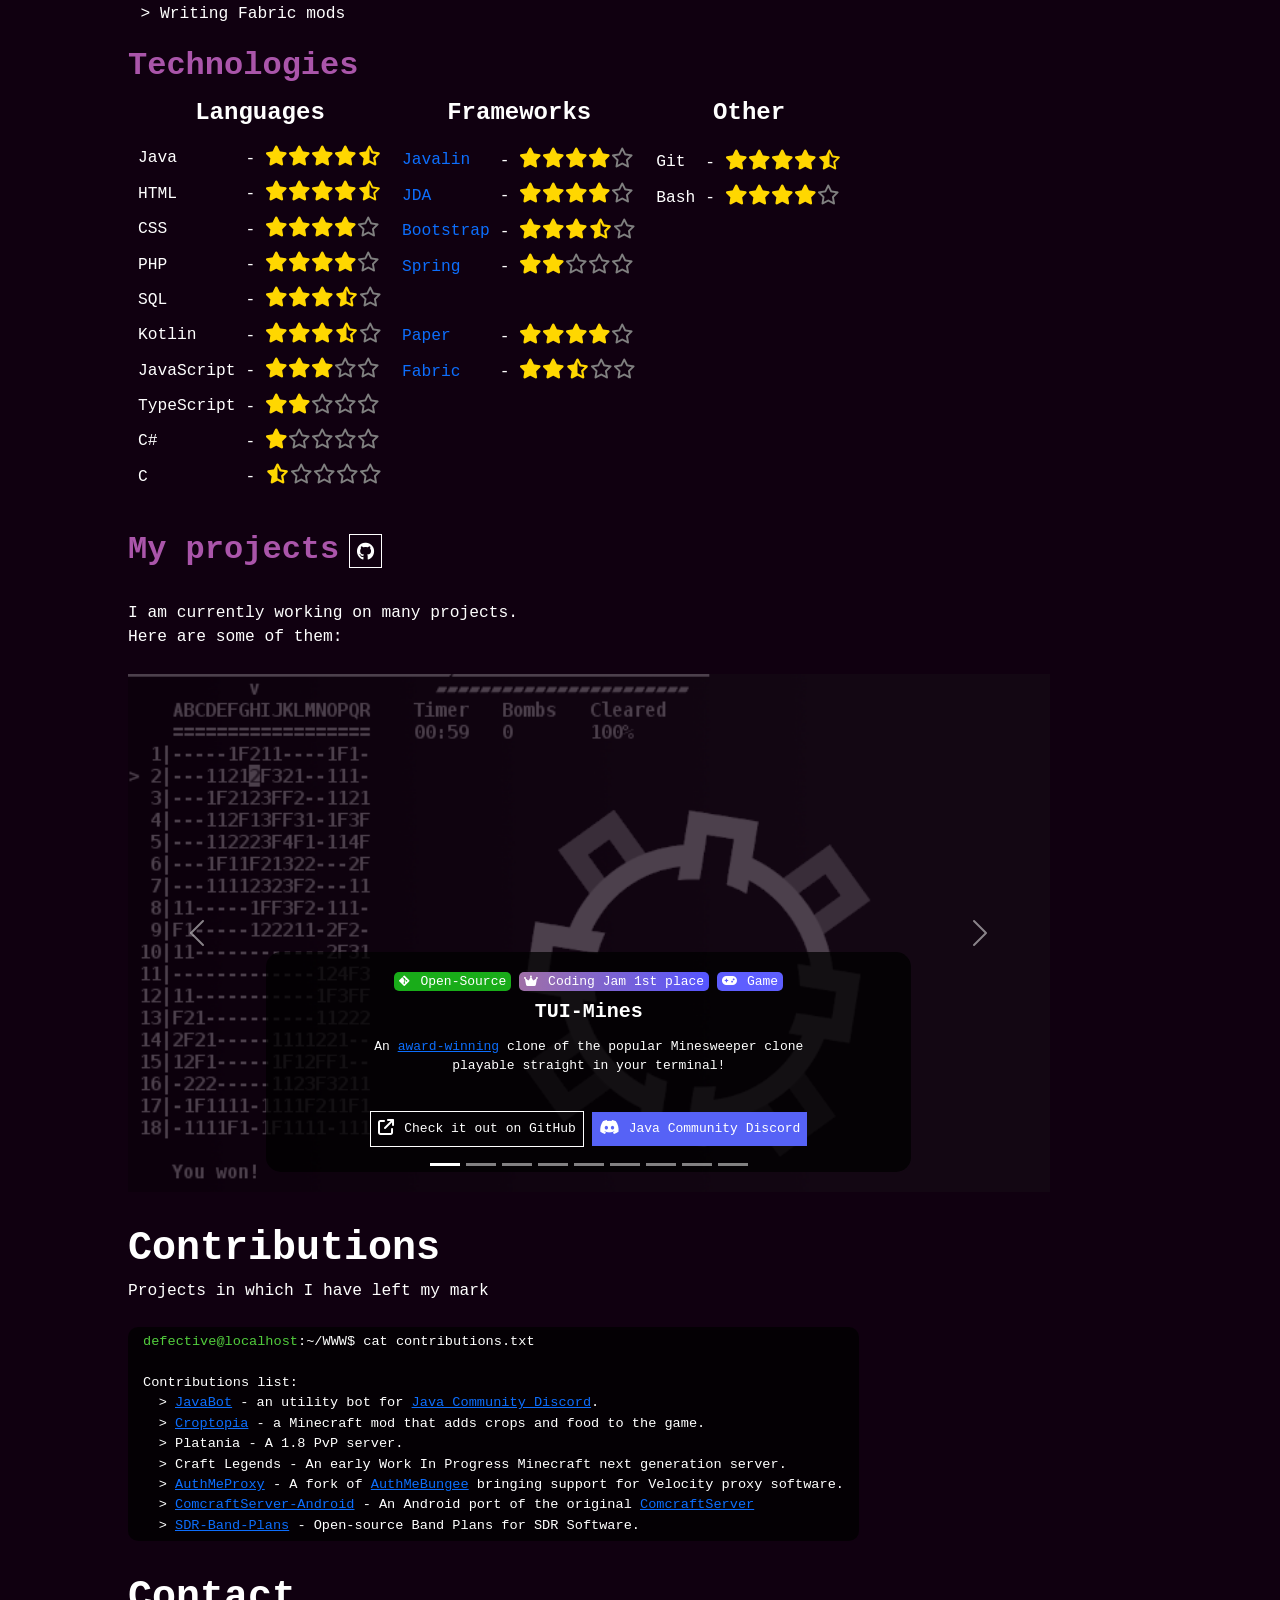
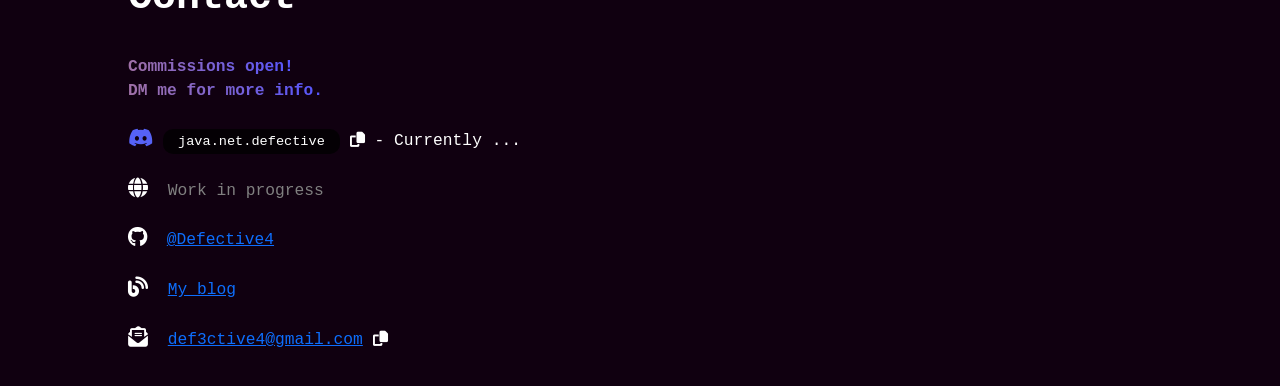
==== commit fdc9fb6d: "Update index.html" ====
--- a/index.html
+++ b/index.html
@@ -117,7 +117,7 @@
                                         <td>HTML</td>
                                         <td> - <i class="fa-solid fa-star"></i><i class="fa-solid fa-star"></i><i
                                                 class="fa-solid fa-star"></i><i class="fa-solid fa-star"></i><i
-                                                class="fa-regular fa-star"></i></td>
+                                                class="fa-regular fa-star-half-stroke"></i></td>
                                     </tr>
                                     <tr>
                                         <td>CSS</td>
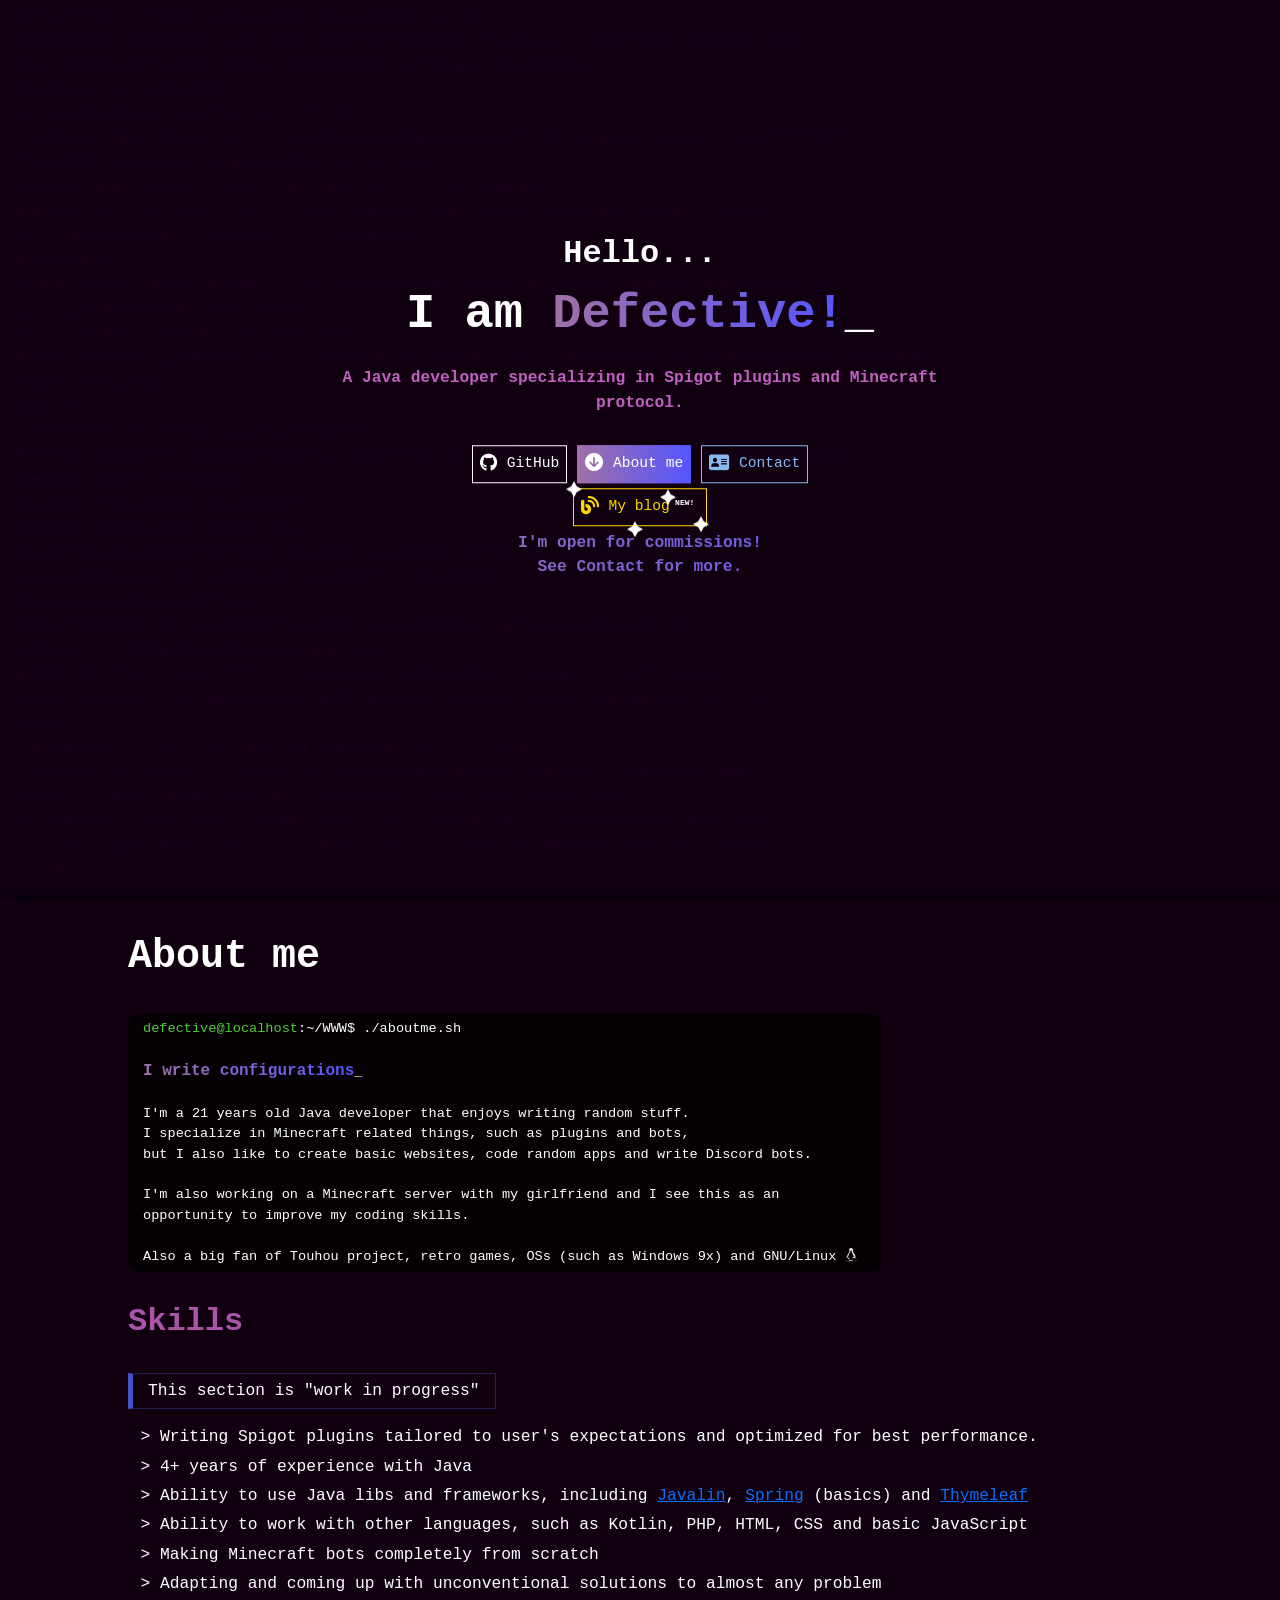
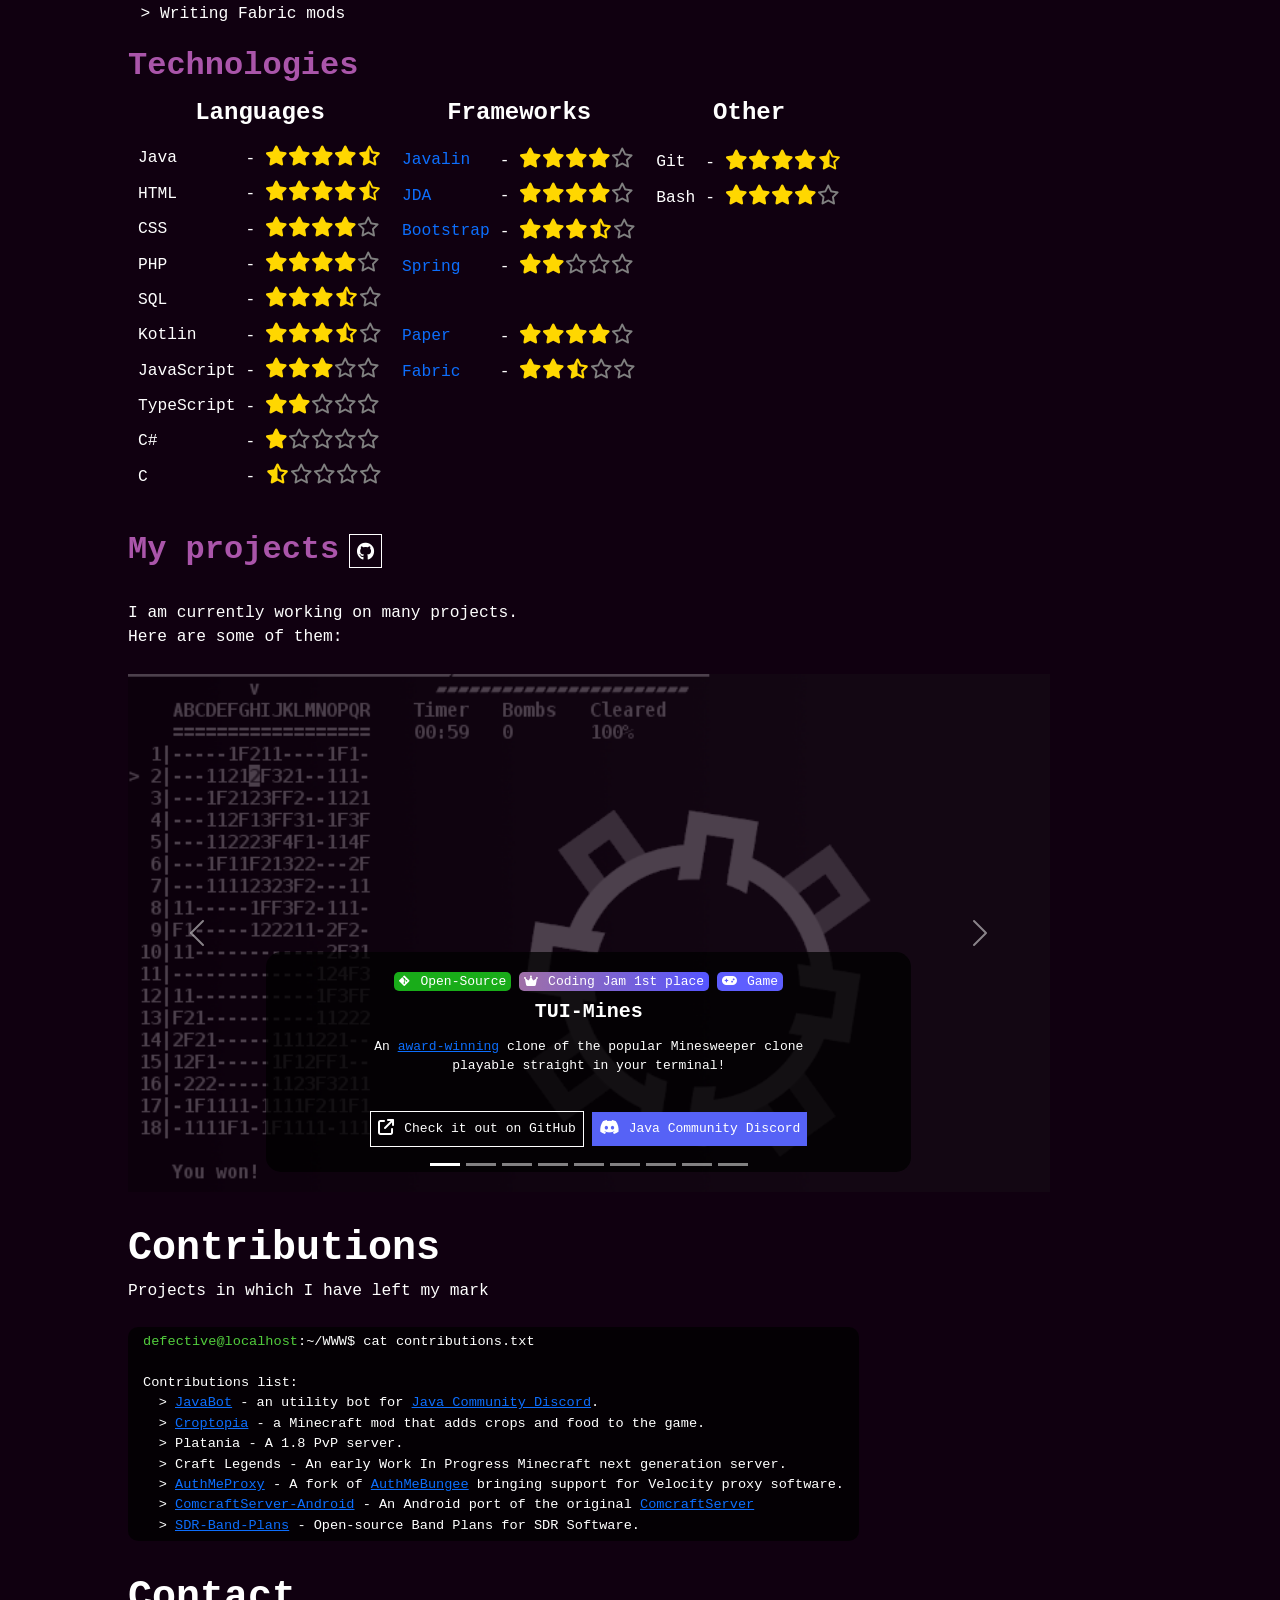
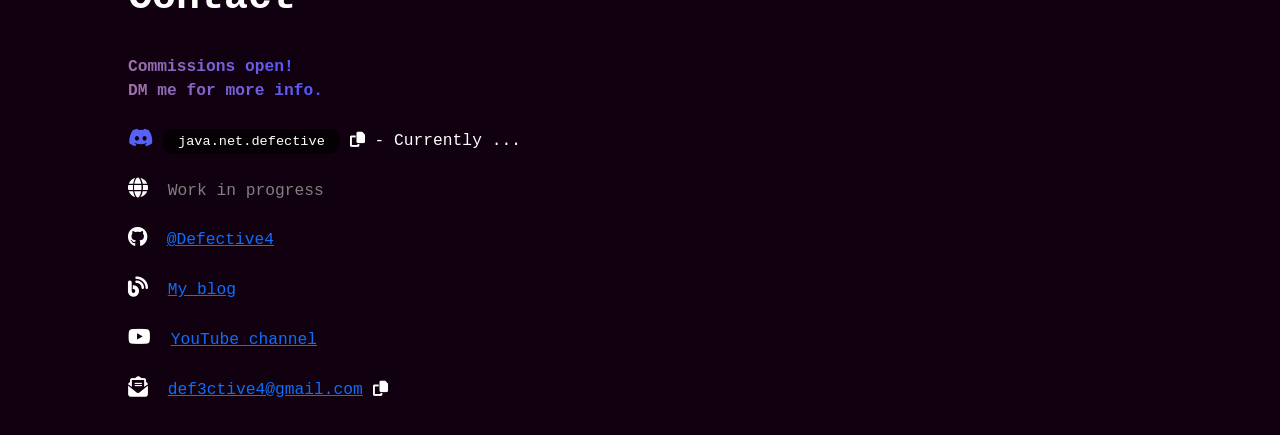
==== commit 6931fb46: "Add YouTube channel link" ====
--- a/index.html
+++ b/index.html
@@ -647,6 +647,8 @@
                 <span class="console-contact" type="Blog"><i class="fa fa-blog"></i> <a href="blog">My
                         blog<span class="hidden" style="display:none;"> -
                             https://defective4.github.io/blog</span></a></span><br><br>
+                <span class="console-contact" type="YouTube"><i class="fab fa-youtube"></i> <a href="https://www.youtube.com/channel/UCyHMYO-OCoxJXLJgN2F6jwA">YouTube channel<span class="hidden" style="display:none;"> -
+                            https://www.youtube.com/channel/UCyHMYO-OCoxJXLJgN2F6jwA</span></a></span><br><br>
                 <span class="console-contact" type="Mail"><i class="fa fa-envelope-open-text"></i> <a
                         href="mailto:def3ctive4@gmail.com">def3ctive4@gmail.com</a> <a copy="def3ctive4@gmail.com"
                         class="copy-btn"></a></span>
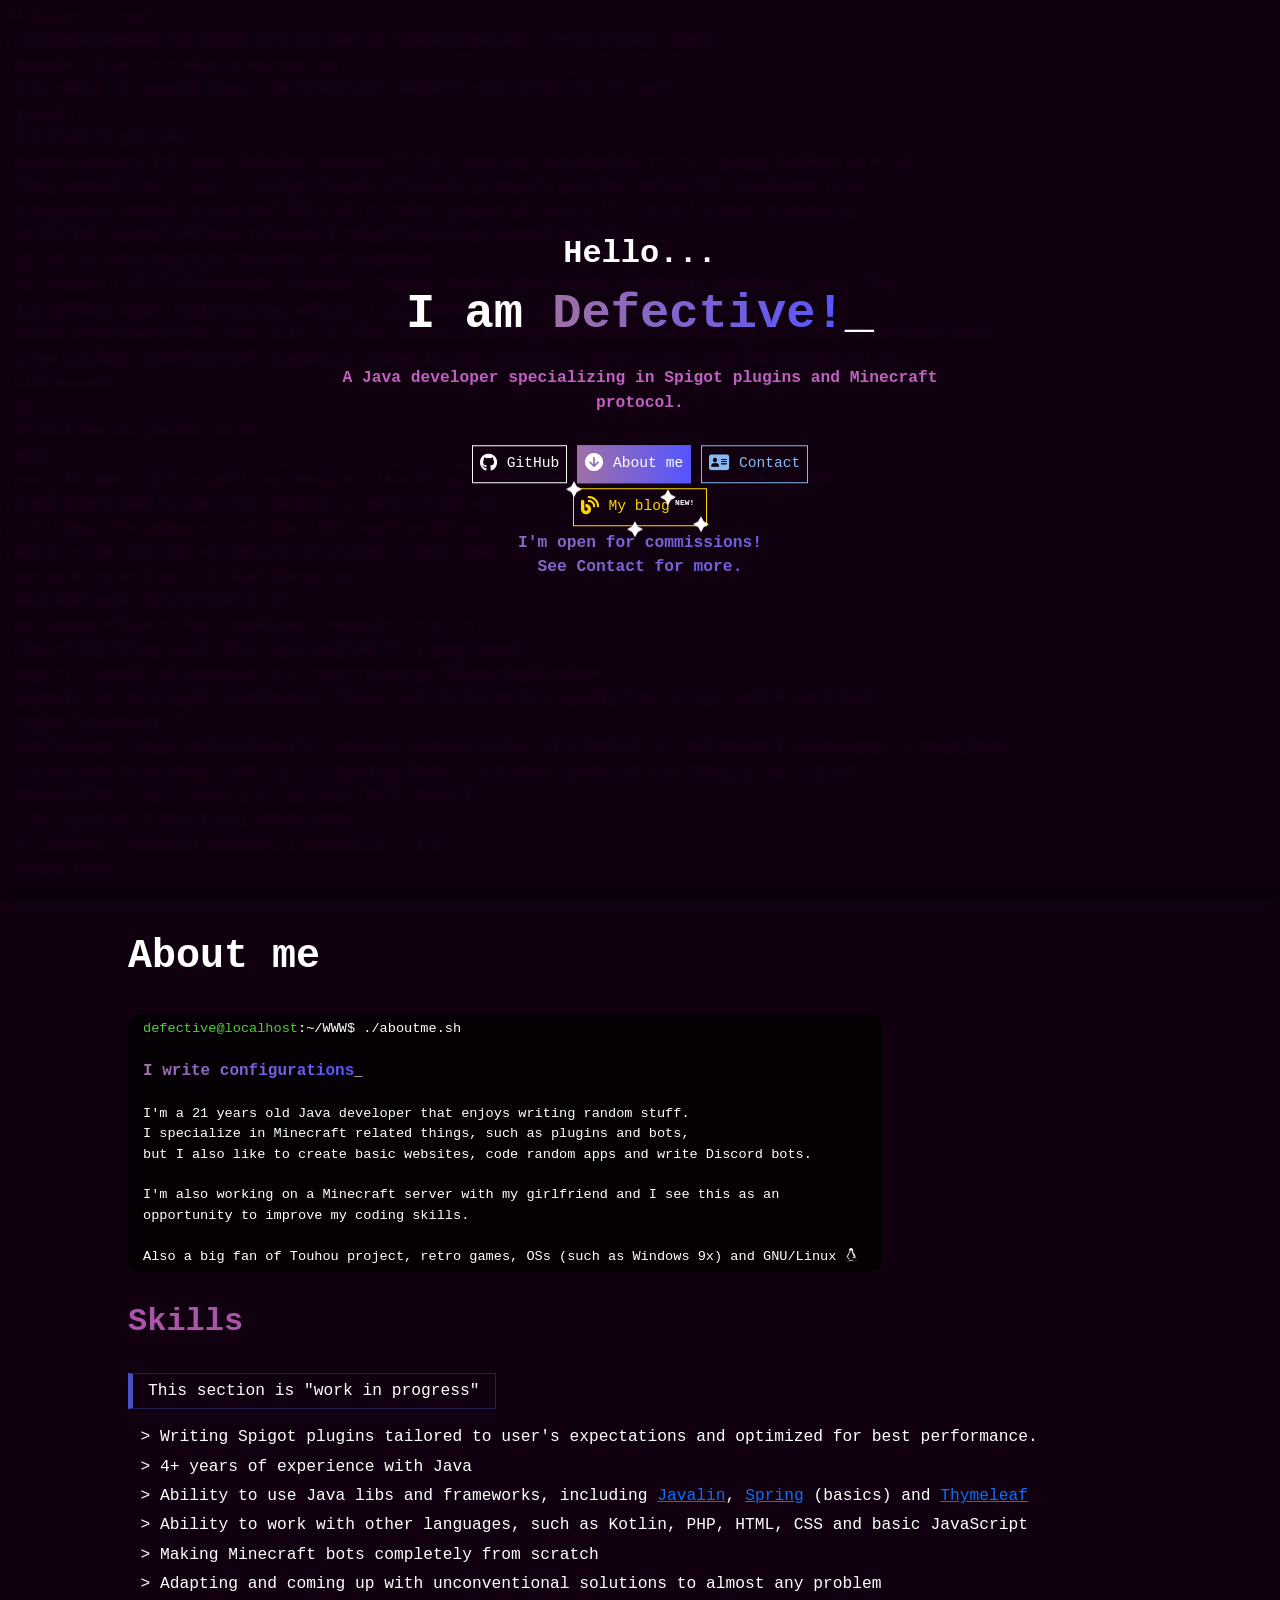
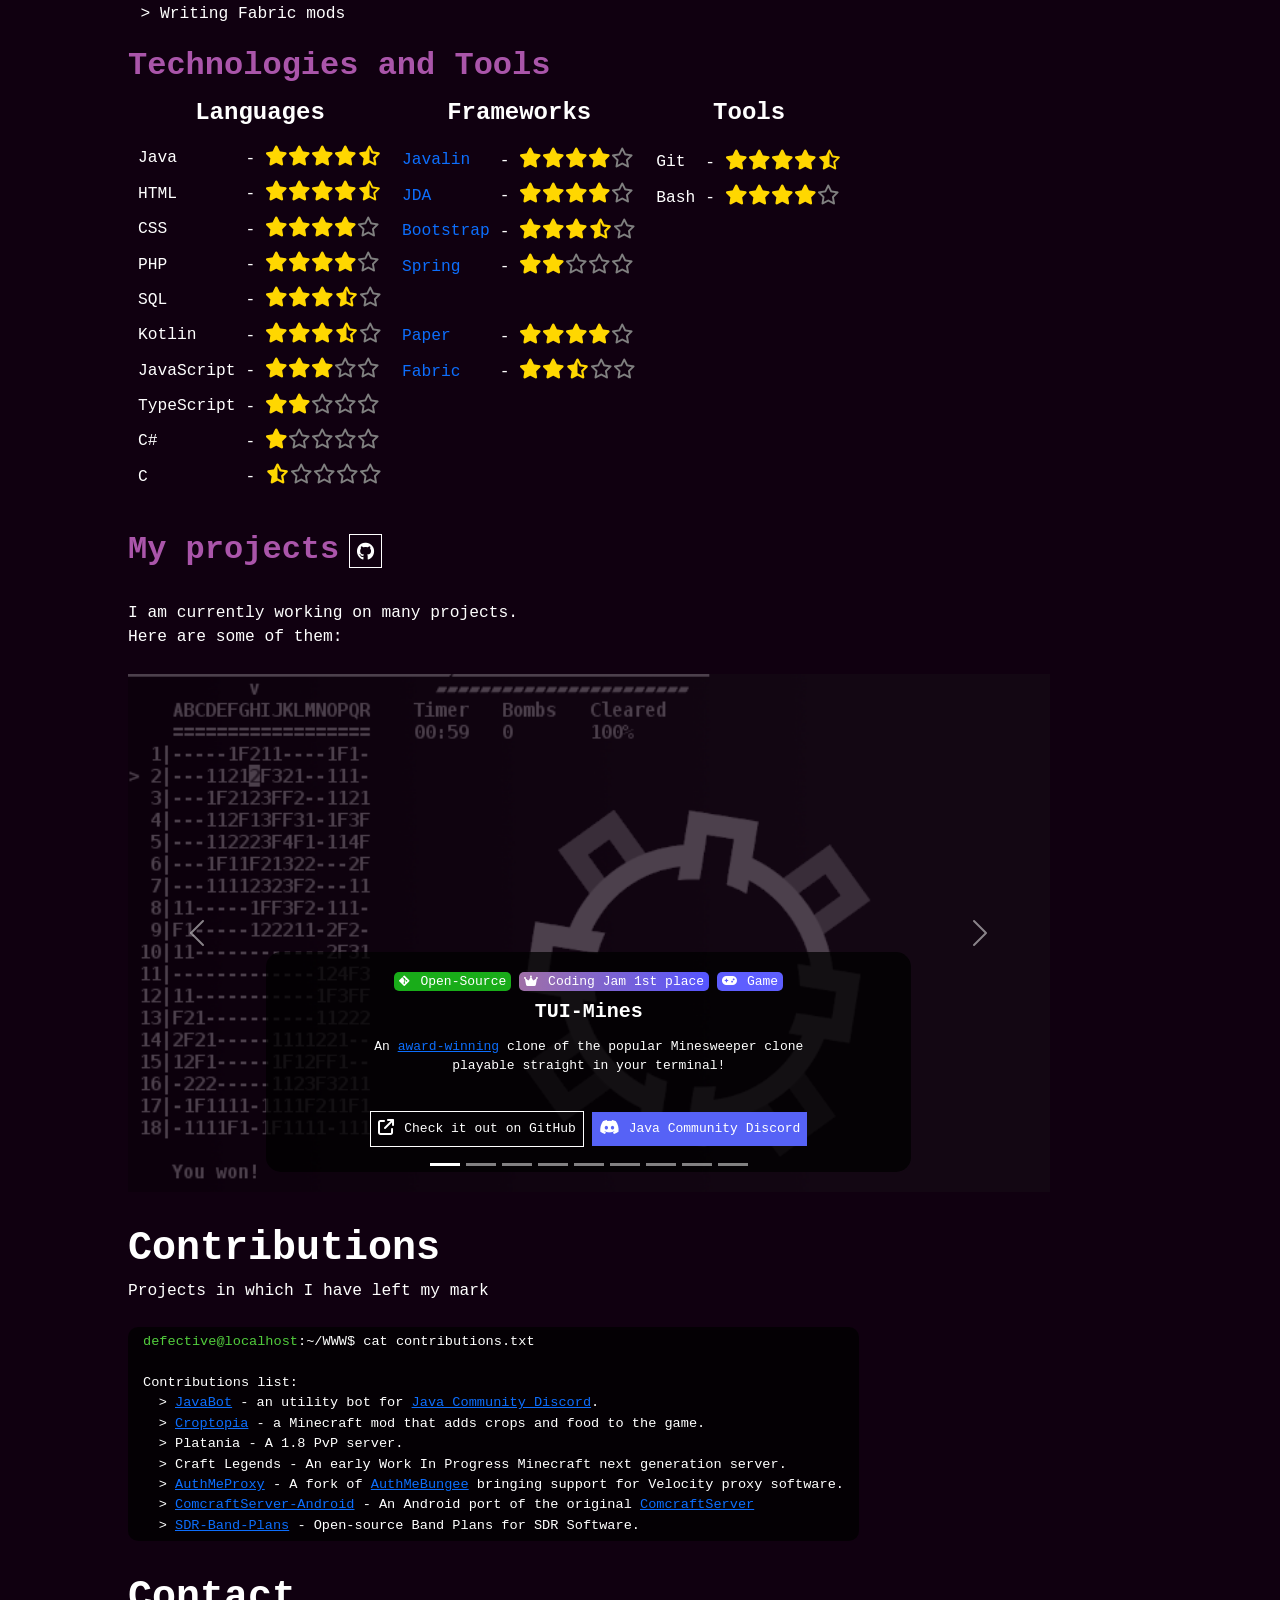
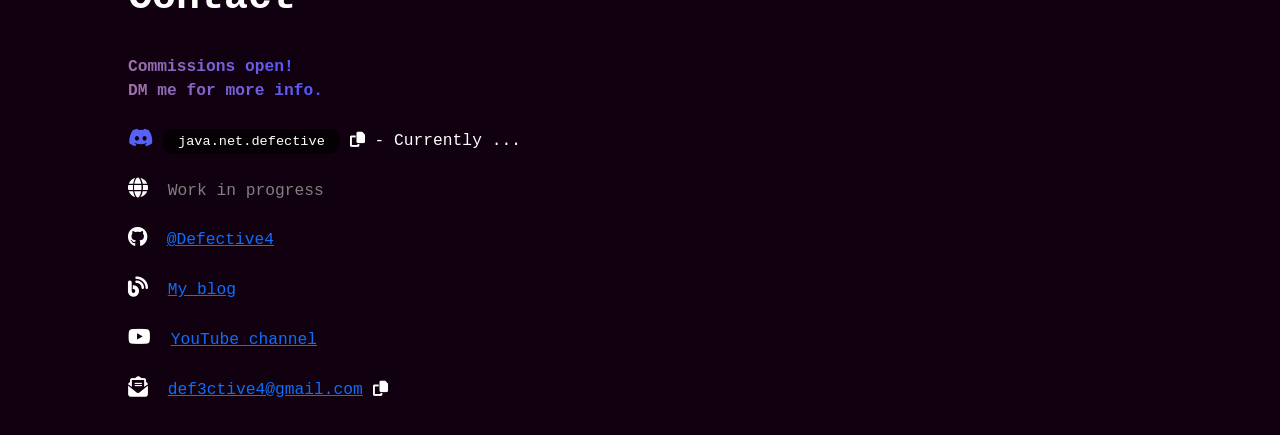
==== commit 33c612f6: "Update index.html" ====
--- a/index.html
+++ b/index.html
@@ -87,7 +87,7 @@
                 </ul>
             </div>
 
-            <h2 style="margin: 0px;">Technologies</h2>
+            <h2 style="margin: 0px;">Technologies and Tools</h2>
             <div style="font-weight: normal;">
                 <table class="noborder">
                     <thead>
@@ -99,7 +99,7 @@
                                 <h4 style="margin: 0px; text-align: center;">Frameworks</h4>
                             </th>
                             <th>
-                                <h4 style="margin: 0px; text-align: center;">Other</h4>
+                                <h4 style="margin: 0px; text-align: center;">Tools</h4>
                             </th>
                         </tr>
                     </thead>
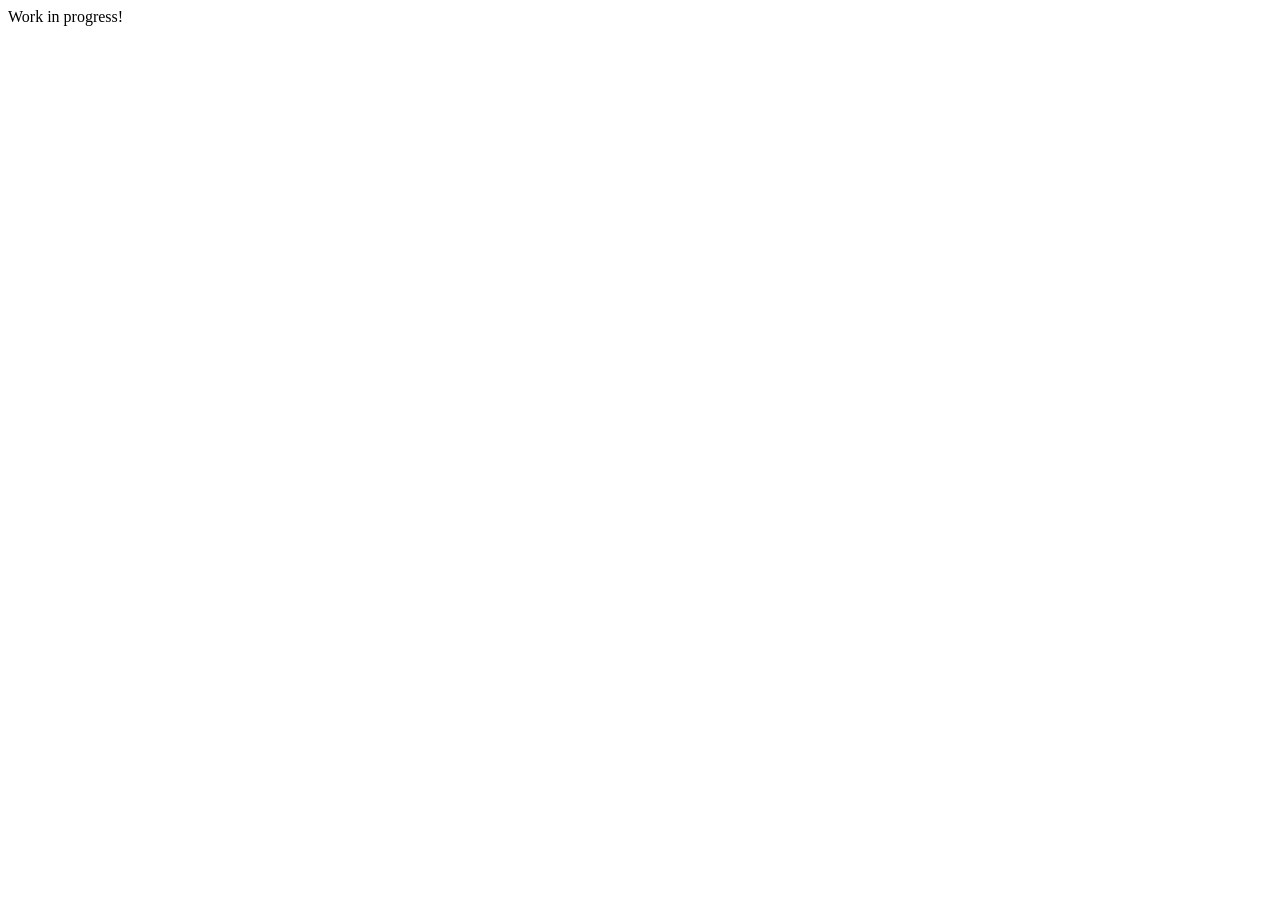
==== commit 2b06a964: "Init" ====
--- a/index.html
+++ b/index.html
@@ -2,716 +2,14 @@
 <html>
 
 <head>
-    <meta name="author" content="Defective4" />
-    <meta name="twitter:title" content="Defective's Website" />
-    <meta name="description" content="Hi! I'm Defective, a Java/Minecraft developer." />
-    <meta name="twitter:description" content="Hi! I'm Defective, a Java/Minecraft developer." />
-    <meta name="twitter:image"
-        content="https://cdn.discordapp.com/avatars/1014466568484294656/8b5e52057d59ae0c62cf91e321dd4b16.png?size=1024&format=png&width=0&height=256" />
-    <meta name="keywords"
-        content="defective, java, developer, commissions, plugins, minecraft, spigot, paper, bukkit, blog, sdr, radio, ham, amateur, programming, development" />
-    <meta name="theme-color" content="#a070a7" />
-
-    <meta name="viewport" content="width=device-width, initial-scale=1" />
-    <meta charset="UTF-8" />
-    <title>Defective</title>
-    <script src="js/bootstrap.bundle.js"></script>
-    <script src="js/defective.js?rev=20240512"></script>
-    <link rel="stylesheet" href="css/bootstrap.css">
-    <link rel="stylesheet" href="css/all.min.css">
-    <link rel="stylesheet" href="css/defective.css?rev=20240512">
-    <link rel="stylesheet" href="css/labels.css?rev=20240621">
+    <meta charset='utf-8'>
+    <meta http-equiv='X-UA-Compatible' content='IE=edge'>
+    <title>Defective's Website</title>
+    <meta name='viewport' content='width=device-width, initial-scale=1'>
 </head>
 
 <body>
-    <div class="console"></div>
-    <div class="headerText">
-        <h2 style="margin:0px; display: inline-block; color:white;">Hello...</h2><br>
-        <h1 style="margin:0px 0px 15px 0px; display: inline-block"><noscript>I am Defective</noscript><span
-                id="hTitle"></span><span class="blinker">_</span></h1><br>
-        <div class="headerContent" style="margin-bottom: 30px;">
-            <span style="color: #c060c0; font-weight: 600;">A Java developer specializing in Spigot plugins and
-                Minecraft protocol.</span>
-        </div>
-        <div class="headerContent2">
-            <a class="button github" href="https://github.com/Defective4"><i class="fab fa-github"></i>GitHub</a>
-            <a class="button about" href="#about"><i class="fa fa-arrow-circle-down"></i>About me</a>
-            <a class="button contact" href="#contact"><i class="fa fa-contact-card"></i>Contact</a><br>
-            <a class="button golden shiny" href="blog">
-                <span class="star" style="top: -8px; left: -8px; animation-delay: 1s"></span>
-                <span class="star" style="top: 0%; left: 65%; animation-delay: 1.5s"></span>
-                <span class="star" style="top: 90%; left: 40%; animation-delay: .75s"></span>
-                <span class="star" style="top: 75%; left: 90%; animation-delay: 2.15s"></span>
-                <i class="fa fa-blog"></i>My blog <span class="badge">NEW!</span></a>
-        </div>
-        <div style="animation: appear 1s 2.1s forwards; opacity: 0; font-weight: bold;" class="gradTitle">
-            I'm open for commissions!<br>
-            See Contact for more.
-        </div>
-    </div>
-
-    <div class="scontainer">
-        <h1 id="about">About me</h1>
-        <div style="color: white">
-            <p class="code">
-                <span style="color: #52cc3d;">defective@localhost</span>:~/WWW$ ./aboutme.sh<br><br>
-                <span class="gradTitle" style="font-size: 1rem; font-weight: 600;">I write <span
-                        id="words">configurations</span></span><span class="blinker">_</span><br><br>
-                <span id="console-aboutme">
-                    I'm a 21 years old Java developer that enjoys writing random stuff.<br>
-                    I specialize in Minecraft related things, such as plugins and bots, <br>
-                    but I also like to create basic websites, code random apps and write Discord bots. <br>
-                    <br>
-                    I'm also working on a Minecraft server with my girlfriend and I see this as an<br>
-                    opportunity to improve my coding skills.<br>
-                    <br>
-                    Also a big fan of Touhou project, retro games, OSs (such as Windows 9x) and GNU/Linux
-                </span> <i class="fab fa-linux"></i><br>
-            </p>
-            <script>
-                animTitle();
-            </script>
-            <h2>Skills</h2>
-            <p class="cite">This section is "work in progress"</p>
-            <div style="font-weight: normal;">
-                <ul class="marginal" id="console-skills">
-                    <li>Writing Spigot plugins tailored to user's expectations and optimized for best performance.</li>
-                    <li>4+ years of experience with Java</li>
-                    <li>Ability to use Java libs and frameworks, including <a href="https://javalin.io">Javalin</a>, <a
-                            href="https://spring.io/projects/spring-framework">Spring</a> (basics) and <a
-                            href="https://www.thymeleaf.org/">Thymeleaf</a>
-                    <li>Ability to work with other languages, such as Kotlin, PHP, HTML, CSS and basic JavaScript</li>
-                    <li>Making Minecraft bots completely from scratch</li>
-                    <li>Adapting and coming up with unconventional solutions to almost any problem</li>
-                    <li>Writing Fabric mods</li>
-                </ul>
-            </div>
-
-            <h2 style="margin: 0px;">Technologies and Tools</h2>
-            <div style="font-weight: normal;">
-                <table class="noborder">
-                    <thead>
-                        <tr>
-                            <th>
-                                <h4 style="margin: 0px; text-align: center;">Languages</h4>
-                            </th>
-                            <th>
-                                <h4 style="margin: 0px; text-align: center;">Frameworks</h4>
-                            </th>
-                            <th>
-                                <h4 style="margin: 0px; text-align: center;">Tools</h4>
-                            </th>
-                        </tr>
-                    </thead>
-                    <tbody>
-                        <tr>
-                            <td>
-                                <table class="noborder">
-                                    <tr>
-                                        <td>Java</td>
-                                        <td> - <i class="fa-solid fa-star"></i><i class="fa-solid fa-star"></i><i
-                                                class="fa-solid fa-star"></i><i class="fa-solid fa-star"></i><i
-                                                class="fa-solid fa-star-half-stroke"></i></td>
-                                    </tr>
-                                    <tr>
-                                        <td>HTML</td>
-                                        <td> - <i class="fa-solid fa-star"></i><i class="fa-solid fa-star"></i><i
-                                                class="fa-solid fa-star"></i><i class="fa-solid fa-star"></i><i
-                                                class="fa-regular fa-star-half-stroke"></i></td>
-                                    </tr>
-                                    <tr>
-                                        <td>CSS</td>
-                                        <td> - <i class="fa-solid fa-star"></i><i class="fa-solid fa-star"></i><i
-                                                class="fa-solid fa-star"></i><i class="fa-solid fa-star"></i><i
-                                                class="fa-regular fa-star"></i></td>
-                                    </tr>
-                                    <tr>
-                                        <td>PHP</td>
-                                        <td> - <i class="fa-solid fa-star"></i><i class="fa-solid fa-star"></i><i
-                                                class="fa-solid fa-star"></i><i class="fa-solid fa-star"></i><i
-                                                class="fa-regular fa-star"></i></td>
-                                    </tr>
-                                    <tr>
-                                        <td>SQL</td>
-                                        <td> - <i class="fa-solid fa-star"></i><i class="fa-solid fa-star"></i><i
-                                                class="fa-solid fa-star"></i><i
-                                                class="fa-solid fa-star-half-stroke"></i><i
-                                                class="fa-regular fa-star"></i></td>
-                                    </tr>
-                                    <tr>
-                                        <td>Kotlin</td>
-                                        <td> - <i class="fa-solid fa-star"></i><i class="fa-solid fa-star"></i><i
-                                                class="fa-solid fa-star"></i><i
-                                                class="fa-solid fa-star-half-stroke"></i><i
-                                                class="fa-regular fa-star"></i></td>
-                                    </tr>
-                                    <tr>
-                                        <td>JavaScript</td>
-                                        <td> - <i class="fa-solid fa-star"></i><i class="fa-solid fa-star"></i><i
-                                                class="fa-solid fa-star"></i><i class="fa-regular fa-star"></i><i
-                                                class="fa-regular fa-star"></i></td>
-                                    </tr>
-                                    <tr>
-                                        <td>TypeScript</td>
-                                        <td> - <i class="fa-solid fa-star"></i><i class="fa-solid fa-star"></i><i
-                                                class="fa-regular fa-star"></i><i class="fa-regular fa-star"></i><i
-                                                class="fa-regular fa-star"></i></td>
-                                    </tr>
-                                    <tr>
-                                        <td>C#</td>
-                                        <td> - <i class="fa-solid fa-star"></i><i class="fa-regular fa-star"></i><i
-                                                class="fa-regular fa-star"></i><i class="fa-regular fa-star"></i><i
-                                                class="fa-regular fa-star"></i></td>
-                                    </tr>
-                                    <tr>
-                                        <td>C</td>
-                                        <td> - <i class="fa-solid fa-star-half-stroke"></i><i
-                                                class="fa-regular fa-star"></i><i class="fa-regular fa-star"></i><i
-                                                class="fa-regular fa-star"></i><i class="fa-regular fa-star"></i></td>
-                                    </tr>
-                                </table>
-                            </td>
-                            <td>
-                                <table class="noborder">
-                                    <tr>
-                                        <td><a href="https://javalin.io/" target="_blank">Javalin</a></td>
-                                        <td> - <i class="fa-solid fa-star"></i><i class="fa-solid fa-star"></i><i
-                                                class="fa-solid fa-star"></i><i class="fa-solid fa-star"></i><i
-                                                class="fa-regular fa-star"></i></td>
-                                    </tr>
-                                    <tr>
-                                        <td><a href="https://github.com/discord-jda/JDA" target="_blank">JDA</a></td>
-                                        <td> - <i class="fa-solid fa-star"></i><i class="fa-solid fa-star"></i><i
-                                                class="fa-solid fa-star"></i><i class="fa-solid fa-star"></i><i
-                                                class="fa-regular fa-star"></i></td>
-                                    </tr>
-                                    <tr>
-                                        <td><a href="https://getbootstrap.com/" target="_blank">Bootstrap</a></td>
-                                        <td> - <i class="fa-solid fa-star"></i><i class="fa-solid fa-star"></i><i
-                                                class="fa-solid fa-star"></i><i
-                                                class="fa-solid fa-star-half-stroke"></i><i
-                                                class="fa-regular fa-star"></i></td>
-                                    </tr>
-                                    <tr>
-                                        <td><a href="https://spring.io/" target="_blank">Spring</a></td>
-                                        <td> - <i class="fa-solid fa-star"></i><i class="fa-solid fa-star"></i><i
-                                                class="fa-regular fa-star"></i><i class="fa-regular fa-star"></i><i
-                                                class="fa-regular fa-star"></i></td>
-                                    </tr>
-                                    <tr>
-                                        <td><br></td>
-                                        <td></td>
-                                    </tr>
-                                    <tr>
-                                        <td><a href="https://papermc.io/" target="_blank">Paper</a></td>
-                                        <td> - <i class="fa-solid fa-star"></i><i class="fa-solid fa-star"></i><i
-                                                class="fa-solid fa-star"></i><i class="fa-solid fa-star"></i><i
-                                                class="fa-regular fa-star"></i></td>
-                                    </tr>
-                                    <tr>
-                                        <td><a href="https://fabricmc.net/" target="_blank">Fabric</a></td>
-                                        <td> - <i class="fa-solid fa-star"></i><i class="fa-solid fa-star"></i><i
-                                                class="fa-solid fa-star-half-stroke"></i><i
-                                                class="fa-regular fa-star"></i><i class="fa-regular fa-star"></i></td>
-                                    </tr>
-                                    <tr>
-                                        <td><br></td>
-                                        <td></td>
-                                    </tr>
-                                    <tr>
-                                        <td><br></td>
-                                        <td></td>
-                                    </tr>
-                                    <tr>
-                                        <td><br></td>
-                                        <td></td>
-                                    </tr>
-                                </table>
-                            </td>
-                            <td>
-                                <table class="noborder">
-                                    <tr>
-                                        <td>Git</td>
-                                        <td> - <i class="fa-solid fa-star"></i><i class="fa-solid fa-star"></i><i
-                                                class="fa-solid fa-solid"></i><i class="fa-solid fa-star"></i><i
-                                                class="fa-solid fa-star"></i><i class="fa-regular fa-star-half-stroke"></i></td>
-                                    </tr>
-                                    <tr>
-                                        <td>Bash</td>
-                                        <td> - <i class="fa-solid fa-star"></i><i class="fa-solid fa-star"></i><i
-                                                class="fa-solid fa-solid"></i><i class="fa-solid fa-star"></i><i
-                                                class="fa-solid fa-star"></i><i class="fa-regular fa-star"></i></td>
-                                    </tr>
-                                    <tr>
-                                        <td><br></td>
-                                        <td></td>
-                                    </tr>
-                                    <tr>
-                                        <td><br></td>
-                                        <td></td>
-                                    </tr>
-                                    <tr>
-                                        <td><br></td>
-                                        <td></td>
-                                    </tr>
-                                    <tr>
-                                        <td><br></td>
-                                        <td></td>
-                                    </tr>
-                                    <tr>
-                                        <td><br></td>
-                                        <td></td>
-                                    </tr>
-                                    <tr>
-                                        <td><br></td>
-                                        <td></td>
-                                    </tr>
-                                    <tr>
-                                        <td><br></td>
-                                        <td></td>
-                                    </tr>
-                                    <tr>
-                                        <td><br></td>
-                                        <td></td>
-                                    </tr>
-                                </table>
-                            </td>
-                        </tr>
-                    </tbody>
-                </table>
-            </div>
-
-            <!-- MODALS -->
-
-            <div class="modal fade" id="minesSSHModal" tabindex="-1" style="font-weight: 400;">
-                <div class="modal-dialog">
-                    <div class="modal-content bg-dark">
-                        <div class="modal-header" style="font-size: 0.95rem; font-weight: bold;">
-                            SSH TUI-Mines credentials
-                        </div>
-                        <div class="modal-body" style="font-size: 0.85rem;text-align: left;">
-                            Use these credentials in your favourite SSH client:<br>
-                            (Tested with <a href="https://www.putty.org/" target="_blank">PuTTY</a>)<br><br>
-                            <div class="code" style="text-align: left;">
-                                Server: 65.21.130.122<br>
-                                Port: 11227<br>
-                                User: mines<br>
-                                Password is empty
-                            </div>
-                        </div>
-                        <div class="modal-footer">
-                            <a class="button github" data-bs-dismiss="modal"><i class="fa fa-close"></i>Close</a>
-                        </div>
-                    </div>
-                </div>
-            </div>
-
-            <div class="modal fade" id="minesModal" tabindex="-1" style="font-weight: 400;">
-                <div class="modal-dialog">
-                    <div class="modal-content bg-dark">
-                        <div class="modal-header" style="font-size: 0.95rem; font-weight: bold;">
-                            TUI-Mines
-                        </div>
-                        <div class="modal-body" style="font-size: 0.85rem;">
-                            TUI-Mines is the winning project of a Coding Jam hosted<br>
-                            at <a href="https://discord.com/invite/X3NmMgzFKF" target="_blank">Java
-                                Community
-                                Discord</a>.<br>
-                            <br>
-                            The exact announcement message with winners can be found<br>
-                            here: <a
-                                href="https://discord.com/channels/648956210850299986/653619894772039680/1169643030475714670"
-                                class="discordLink" target="_blank"><svg role="img" xmlns="http://www.w3.org/2000/svg"
-                                    width="16" height="16" fill="none" viewBox="0 0 24 24">
-                                    <path fill="currentColor" fill-rule="evenodd"
-                                        d="M10.99 3.16A1 1 0 1 0 9 2.84L8.15 8H4a1 1 0 0 0 0 2h3.82l-.67 4H3a1 1 0 1 0 0 2h3.82l-.8 4.84a1 1 0 0 0 1.97.32L8.85 16h4.97l-.8 4.84a1 1 0 0 0 1.97.32l.86-5.16H20a1 1 0 1 0 0-2h-3.82l.67-4H21a1 1 0 1 0 0-2h-3.82l.8-4.84a1 1 0 1 0-1.97-.32L15.15 8h-4.97l.8-4.84ZM14.15 14l.67-4H9.85l-.67 4h4.97Z"
-                                        clip-rule="evenodd" class=""></path>
-                                </svg>announcements
-                            </a>
-                        </div>
-                        <div class="modal-footer">
-                            <a class="button github" data-bs-dismiss="modal"><i class="fa fa-close"></i>Close</a>
-                        </div>
-                    </div>
-                </div>
-            </div>
-
-            <div class="modal fade" id="sshModal" tabindex="-1" style="font-weight: 400;">
-                <div class="modal-dialog">
-                    <div class="modal-content bg-dark">
-                        <div class="modal-header" style="font-size: 0.95rem; font-weight: bold;">
-                            SSH login credentials
-                        </div>
-                        <div class="modal-body" style="font-size: 0.85rem;text-align: left;">
-                            Use these credentials in your favourite SSH client:<br>
-                            (Tested with <a href="https://www.putty.org/" target="_blank">PuTTY</a>)
-                            <br><br>
-                            <div class="code" style="text-align: left;">
-                                Server: 65.21.130.122<br>
-                                Port: 11227<br>
-                                User: visitor<br>
-                                Password is empty
-                            </div>
-                        </div>
-                        <div class="modal-footer">
-                            <a class="button github" data-bs-dismiss="modal"><i class="fa fa-close"></i>Close</a>
-                        </div>
-                    </div>
-                </div>
-            </div>
-
-            <!-- END OF MODALS -->
-
-            <h2 style="display: inline-block;">My projects</h2> <a class="button github"
-                href="https://github.com/Defective4"><i class="fab fa-github" style="margin: 0px"></i></a><br>
-            I am currently working on many projects. <br>
-            Here are some of them:<br><br>
-            <div id="showcaseCarousel" class="carousel slide" data-bs-ride="carousel" style="width: 80%;">
-                <div class="carousel-indicators">
-                    <button type="button" data-bs-target="#showcaseCarousel" data-bs-slide-to="0" class="active"
-                        aria-current="true" aria-label="Slide 1"></button>
-                    <button type="button" data-bs-target="#showcaseCarousel" data-bs-slide-to="1" aria-current="true"
-                        aria-label="Slide 2"></button>
-                    <button type="button" data-bs-target="#showcaseCarousel" data-bs-slide-to="2" aria-current="true"
-                        aria-label="Slide 3"></button>
-                    <button type="button" data-bs-target="#showcaseCarousel" data-bs-slide-to="3" aria-current="true"
-                        aria-label="Slide 4"></button>
-                    <button type="button" data-bs-target="#showcaseCarousel" data-bs-slide-to="4" aria-current="true"
-                        aria-label="Slide 5"></button>
-                    <button type="button" data-bs-target="#showcaseCarousel" data-bs-slide-to="5" aria-current="true"
-                        aria-label="Slide 6"></button>
-                    <button type="button" data-bs-target="#showcaseCarousel" data-bs-slide-to="6" aria-current="true"
-                        aria-label="Slide 7"></button>
-                    <button type="button" data-bs-target="#showcaseCarousel" data-bs-slide-to="7" aria-current="true"
-                        aria-label="Slide 8"></button>
-                    <button type="button" data-bs-target="#showcaseCarousel" data-bs-slide-to="8" aria-current="true"
-                        aria-label="Slide 9"></button>
-                </div>
-                <div class="carousel-inner">
-                    <div class="carousel-item active">
-                        <img src="img/mines.png" class="d-block w-100 cImage" alt="...">
-                        <div class="carousel-caption carousel-text">
-                            <div class="labels d-none d-md-block">
-                                <span class="label label-green"><i class="fab fa-git-alt"></i>Open-Source</span>
-                                <span class="label label-shine"><i class="fa fa-crown"></i>Coding Jam 1st place</span>
-                                <span class="label label-blue"><i class="fa fa-gamepad"></i>Game</span>
-                            </div>
-                            <h5 class="carousel-title">TUI-Mines</h5>
-                            <div class="d-none d-md-block console-c-content">
-                                <p>
-                                    An <a href="#" onclick="event.preventDefault();" data-bs-toggle="modal"
-                                        data-bs-target="#minesModal">award-winning</a> clone of the
-                                    popular Minesweeper clone<br>
-                                    playable straight in your terminal!<br>
-                                </p><br>
-                            </div>
-                            <a class="button github" style="font-size: 1em;"
-                                href="https://github.com/Defective4/TUI-Mines" target="_blank"><i
-                                    class="fa fa-external-link"></i>Check
-                                it out on GitHub</a>
-                            <a class="button discord-filled" style="font-size: 1em;"
-                                href="https://discord.com/invite/X3NmMgzFKF" target="_blank"><i
-                                    class="fab fa-discord"></i>Java
-                                Community Discord</a>
-                        </div>
-                    </div>
-                    <div class="carousel-item">
-                        <img src="img/ssh.png" class="d-block w-100 cImage" alt="...">
-                        <div class="carousel-caption carousel-text">
-                            <div class="labels d-none d-md-block">
-                                <span class="label label-red"><i class="fa fa-ban"></i>Closed source</span>
-                            </div>
-                            <h5 class="carousel-title">Site over SSH</h5>
-                            <div class="d-none d-md-block console-c-content">
-                                <p>
-                                    A version of <strong>this</strong> site available over SSH!<br>
-                                    Go ahead, try it out!
-                                </p><br>
-
-                                <a class="button github" style="font-size: 1em;" data-bs-toggle="modal"
-                                    data-bs-target="#sshModal"><i class="fa fa-plug"></i>SSH login
-                                    credentials</a>
-                            </div>
-                        </div>
-                    </div>
-                    <div class="carousel-item">
-                        <img src="img/starbox.png" class="d-block w-100 cImage" alt="...">
-                        <div class="carousel-caption carousel-text">
-                            <div class="labels d-none d-md-block">
-                                <span class="label label-green"><i class="fab fa-git-alt"></i>Open-Source</span>
-                                <span class="label label-blue">Server</span>
-                                <span class="label label-gold"><i class="fa fa-hourglass-2"></i>Work in progress</span>
-                            </div>
-                            <h5 class="carousel-title">StarBox Engine</h5>
-                            <div class="d-none d-md-block console-c-content">
-                                <p>
-                                    A simple, limbo-oriented Minecraft server software written from scratch in Java.
-                                    <br>
-                                    Currently supports Minecraft 1.16.5, has basic world support, commands and
-                                    more.
-                                </p><br>
-
-                                <a class="button github" style="font-size: 1em;"
-                                    href="https://github.com/Defective4/StarBox-Engine" target="_blank"><i
-                                        class="fa fa-external-link"></i>Check it out on GitHub</a>
-                            </div>
-                        </div>
-                    </div>
-                    <div class="carousel-item">
-                        <img src="img/guns.png" class="d-block w-100 cImage" alt="...">
-                        <div class="carousel-caption carousel-text">
-                            <div class="labels d-none d-md-block">
-                                <span class="label label-red"><i class="fa fa-ban"></i>Closed source</span>
-                                <span class="label label-shine"><i class="fa fa-wand-magic-sparkles"></i>Closed
-                                    beta</span>
-                                <span class="label label-green"><i class="fa fa-plug"></i>Minecraft Plugin</span>
-                            </div>
-                            <h5 class="carousel-title">Guns</h5>
-                            <div class="d-none d-md-block console-c-content">
-                                <p>
-                                    A FPS (First Person Shooter) inspired by Counter-Strike: Global Offensive. <br>
-                                    It has custom weapons, leaderboards, duels and <strong>custom bots</strong>!
-                                </p><br>
-
-                                <a class="button github disabled" style="font-size: 1em;"><i
-                                        class="fa fa-info-circle"></i>Learn more</a>
-                                <a class="button about disabled" style="font-size: 1em;"><i
-                                        class="fa fa-envelope"></i>Apply for Beta</a>
-                            </div>
-                        </div>
-                    </div>
-                    <div class="carousel-item">
-                        <img src="img/paint.png" class="d-block w-100 cImage" alt="...">
-                        <div class="carousel-caption carousel-text">
-                            <div class="labels d-none d-md-block">
-                                <span class="label label-red"><i class="fa fa-ban"></i>Closed source</span>
-                                <span class="label label-shine"><i class="fa fa-wand-magic-sparkles"></i>Closed
-                                    beta</span>
-                                <span class="label label-green"><i class="fa fa-plug"></i>Minecraft Plugin</span>
-                            </div>
-                            <h5 class="carousel-title">Paint</h5>
-                            <div class="d-none d-md-block console-c-content">
-                                <p>
-                                    Paint outstanding paintings without leaving the game!<br>
-                                    This game mode allows you to create paintings using a brush, <br>
-                                    and after you are done you can share them using a generated link!
-                                </p><br>
-
-                                <a class="button github disabled" style="font-size: 1em;"><i
-                                        class="fa fa-info-circle"></i>Learn more</a>
-                                <a class="button about disabled" style="font-size: 1em;"><i
-                                        class="fa fa-envelope"></i>Apply for Beta</a>
-                            </div>
-                        </div>
-                    </div>
-                    <div class="carousel-item">
-                        <img src="img/noimage.png" class="d-block w-100 cImage" alt="...">
-                        <div class="carousel-caption carousel-text">
-                            <div class="labels d-none d-md-block">
-                                <span class="label label-green"><i class="fab fa-git-alt"></i>Open-Source</span>
-                                <span class="label label-blue"><i class="fa fa-book"></i>Library</span>
-                            </div>
-                            <h5 class="carousel-title">Minecraft-MS-Authenticator</h5>
-                            <div class="d-none d-md-block console-c-content">
-                                <p>
-                                    A simple Java library that lets you autenticate an user with Microsoft/Mojang API.
-                                    <br>
-                                    It provides an easy way to access user's XBox profile and log into online Minecraft
-                                    servers.
-                                </p><br>
-
-                                <a class="button github" style="font-size: 1em;"
-                                    href="https://github.com/Defective4/Minecraft-MS-Authenticator" target="_blank"><i
-                                        class="fa fa-external-link"></i>Check it out on GitHub</a>
-                            </div>
-                        </div>
-                    </div>
-                    <div class="carousel-item">
-                        <img src="img/mcwsapi.png" class="d-block w-100 cImage" alt="...">
-                        <div class="carousel-caption carousel-text">
-                            <div class="labels d-none d-md-block">
-                                <span class="label label-green"><i class="fab fa-git-alt"></i>Open-Source</span>
-                                <span class="label label-blue"><i class="fa fa-book"></i>Library</span>
-                            </div>
-                            <h5 class="carousel-title">MCWebStatusAPI</h5>
-                            <div class="d-none d-md-block console-c-content">
-
-                                <p>
-                                    A PHP library to fetch Minecraft server status. <br>
-                                    Contains methods to ping a server and parse the response into HTML. <br>
-                                    Supports RGB colors!
-                                </p><br>
-                            </div>
-                            <a class="button github" style="font-size: 1em;"
-                                href="https://github.com/Defective4/MCWebStatusAPI" target="_blank"><i
-                                    class="fa fa-external-link"></i>Check it out on GitHub</a>
-                        </div>
-                    </div>
-                    <div class="carousel-item">
-                        <img src="img/amcc.png" class="d-block w-100 cImage" alt="...">
-                        <div class="carousel-caption carousel-text">
-                            <div class="labels d-none d-md-block">
-                                <span class="label label-green"><i class="fab fa-git-alt"></i>Open-Source</span>
-                                <span class="label label-blue">Client</span>
-                                <span class="label label-red"><i class="fa fa-x"></i>Abandoned</span>
-
-                            </div>
-                            <h5 class="carousel-title">Another Minecraft Chat Client</h5>
-                            <div class="d-none d-md-block console-c-content">
-
-                                <p>A multi-purpose, multi-version Minecraft chat client.<br>
-                                    It lets you join most of the servers and chat freely without launching, or even
-                                    owning
-                                    the game!
-                                </p><br>
-                            </div>
-                            <a class="button github" style="font-size: 1em;"
-                                href="https://github.com/Defective4/Another-Minecraft-Chat-Client" target="_blank"><i
-                                    class="fa fa-external-link"></i>Check it out on GitHub</a>
-                        </div>
-                    </div>
-                    <div class="carousel-item">
-                        <img src="img/noimage.png" class="d-block w-100 cImage" alt="...">
-                        <div class="carousel-caption carousel-text">
-                            <div class="labels d-none d-md-block">
-                                <span class="label label-green"><i class="fab fa-git-alt"></i>Open-Source</span>
-                                <span class="label label-blue"><i class="fa fa-book"></i>Library</span>
-                                <span class="label label-red"><i class="fa fa-x"></i>Abandoned</span>
-                            </div>
-                            <h5 class="carousel-title">MineLite</h5>
-                            <div class="d-none d-md-block console-c-content">
-                                <p>
-                                    A basic Minecraft protocol framework.<br>
-                                    It's designed with chat bots in mind, currently waits for a complete rewrite.
-                                </p><br>
-
-                                <a class="button github" style="font-size: 1em;"
-                                    href="https://github.com/Defective4/MineLite" target="_blank"><i
-                                        class="fa fa-external-link"></i>Check it out on GitHub</a>
-                            </div>
-                        </div>
-                    </div>
-                </div>
-                <button class="carousel-control-prev" type="button" data-bs-target="#showcaseCarousel"
-                    data-bs-slide="prev">
-                    <span class="carousel-control-prev-icon" aria-hidden="true"></span>
-                    <span class="visually-hidden">Previous</span>
-                </button>
-                <button class="carousel-control-next" type="button" data-bs-target="#showcaseCarousel"
-                    data-bs-slide="next">
-                    <span class="carousel-control-next-icon" aria-hidden="true"></span>
-                    <span class="visually-hidden">Next</span>
-                </button>
-            </div>
-        </div>
-        <h1 style="margin-bottom: 0px;">Contributions</h1>
-        Projects in which I have left my mark<br><br>
-        <div class="code">
-            <span style="color: #52cc3d;">defective@localhost</span>:~/WWW$ cat contributions.txt<br><br>
-            Contributions list:<br>
-            <ul style="margin: 0px;" id="console-contributions">
-                <li><a href="https://github.com/Java-Discord/JavaBot" target="_blank">JavaBot</a> - an utility bot for
-                    <a href="https://discordjug.net/" target="_blank">Java Community Discord</a>.
-                </li>
-                <li><a href="https://github.com/ExcessiveAmountsOfZombies/Croptopia" target="_blank">Croptopia</a> - a
-                    Minecraft mod that adds crops and food to the game.</li>
-                <li>Platania - A 1.8 PvP server.</li>
-                <li>Craft Legends - An early Work In Progress Minecraft next generation server.</li>
-                <li><a href="https://github.com/Defective4/AuthMeProxy" target="_blank">AuthMeProxy</a> - A fork of <a
-                        href="https://github.com/AuthMe/AuthMeBungee" target="_blank">AuthMeBungee</a> bringing support
-                    for Velocity proxy software.</li>
-                <li><a href="https://github.com/Defective4/ComcraftServer-Android"
-                        target="_blank">ComcraftServer-Android</a> - An Android port of the original <a
-                        href="https://github.com/simon816/ComcraftServer" target="_blank">ComcraftServer</a></li>
-                <li><a href="https://github.com/Arrin-KN1E/SDR-Band-Plans" target="_blank">SDR-Band-Plans</a> -
-                    Open-source Band Plans for SDR Software.</li>
-            </ul>
-        </div>
-        </p>
-        <h1 id="contact">Contact</h1>
-        <div>
-            <span style="font-weight: bold;">
-                <span class="gradTitle">Commissions open!</span><br>
-                <span class="gradTitle">DM me for more info.</span>
-            </span><br>
-            <br>
-            <div id="console-contacts">
-                <span class="console-contact" type="Discord"><i class="fab fa-discord" style="color: #5662F6"></i><span
-                        class="code">java.net.defective</span>
-                    <a copy="java.net.defective" class="copy-btn"></a>-
-                    Currently <span id="discordOnline">...</span></span> <span id="discordPlaying"></span><br><br>
-                <span class="console-contact" type="Website"><i class="fa fa-globe"></i> <span style="color: gray;">Work
-                        in progress</span></span><br><br>
-                <span class="console-contact" type="GitHub"><i class="fab fa-github"></i> <a
-                        href="https://github.com/Defective4">@Defective4</a></span><br><br>
-                <span class="console-contact" type="Blog"><i class="fa fa-blog"></i> <a href="blog">My
-                        blog<span class="hidden" style="display:none;"> -
-                            https://defective4.github.io/blog</span></a></span><br><br>
-                <span class="console-contact" type="YouTube"><i class="fab fa-youtube"></i> <a href="https://www.youtube.com/channel/UCyHMYO-OCoxJXLJgN2F6jwA">YouTube channel<span class="hidden" style="display:none;"> -
-                            https://www.youtube.com/channel/UCyHMYO-OCoxJXLJgN2F6jwA</span></a></span><br><br>
-                <span class="console-contact" type="Mail"><i class="fa fa-envelope-open-text"></i> <a
-                        href="mailto:def3ctive4@gmail.com">def3ctive4@gmail.com</a> <a copy="def3ctive4@gmail.com"
-                        class="copy-btn"></a></span>
-
-                <script>
-                    const discordOnline = document.getElementById("discordOnline");
-                    const xhr = new XMLHttpRequest();
-                    xhr.onreadystatechange = function () {
-                        if (xhr.readyState == XMLHttpRequest.DONE && xhr.status == 200) {
-                            const content = xhr.responseText;
-                            const json = JSON.parse(content);
-                            let color;
-                            let inner;
-
-                            switch (json["status"]) {
-                                case "online": {
-                                    color = "lime";
-                                    inner = "Online!";
-                                    break;
-                                }
-                                case "idle": {
-                                    color = "yellow";
-                                    inner = "Idle";
-                                    break;
-                                }
-                                case "dnd": {
-                                    color = "red";
-                                    inner = "Do not disturb";
-                                    break;
-                                }
-                                default: {
-                                    color = "gray";
-                                    inner = "Offline";
-                                    break;
-                                }
-                            }
-
-                            const playing = json["playing"];
-                            const discordPlaying = document.getElementById("discordPlaying");
-
-                            if (playing !== undefined) {
-                                discordPlaying.innerHTML = " (playing <strong>" + playing + "</strong>)";
-                            } else {
-                                const client = json["clients"];
-                                if (client !== undefined && client == "phone") {
-                                    discordPlaying.innerHTML = " (on my phone)";
-                                }
-                            }
-
-                            discordOnline.style.color = color;
-                            discordOnline.innerHTML = inner;
-                        }
-                    }
-                    xhr.open("GET", "https://racuszki.pl/racuszek/online");
-                    xhr.send();
-                </script>
-            </div>
-            <br><br>
-            <script>
-                initCopy();
-            </script>
-        </div>
-    </div>
+    Work in progress!
 </body>
 
 </html>
